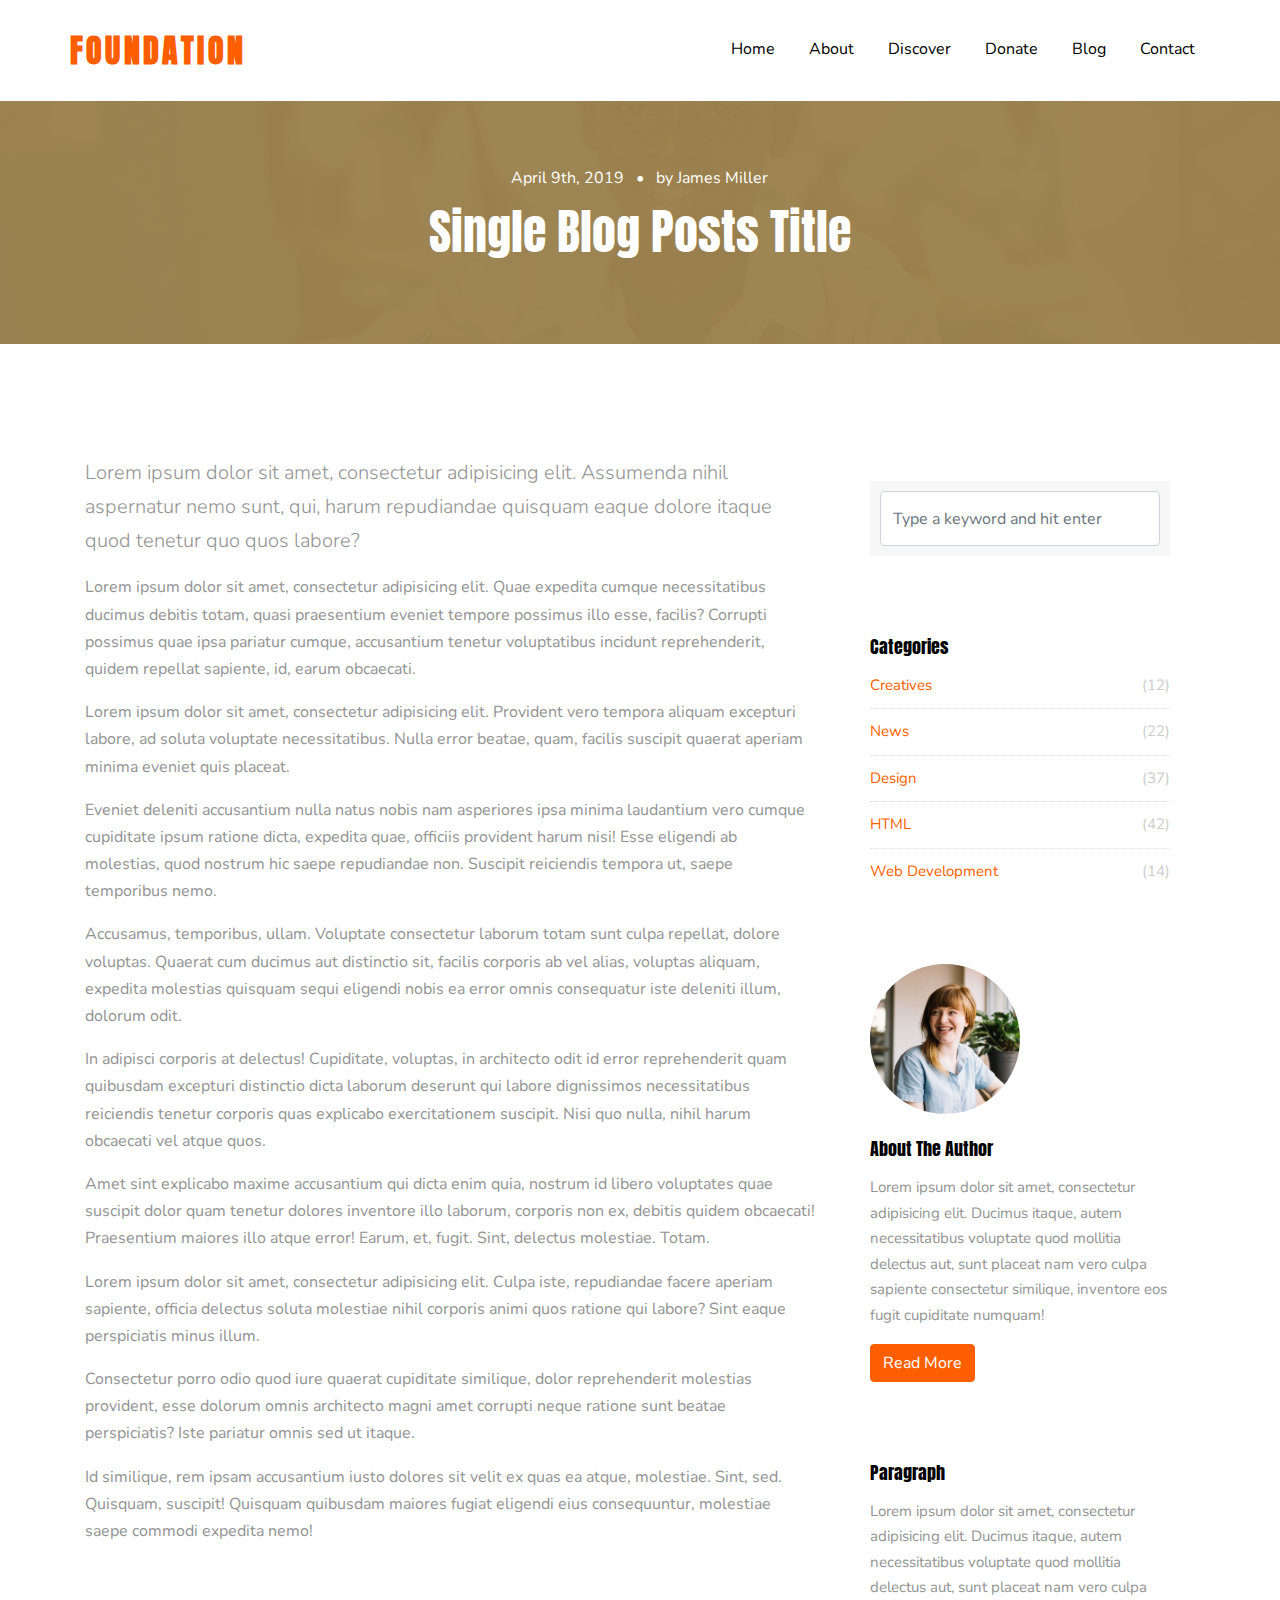
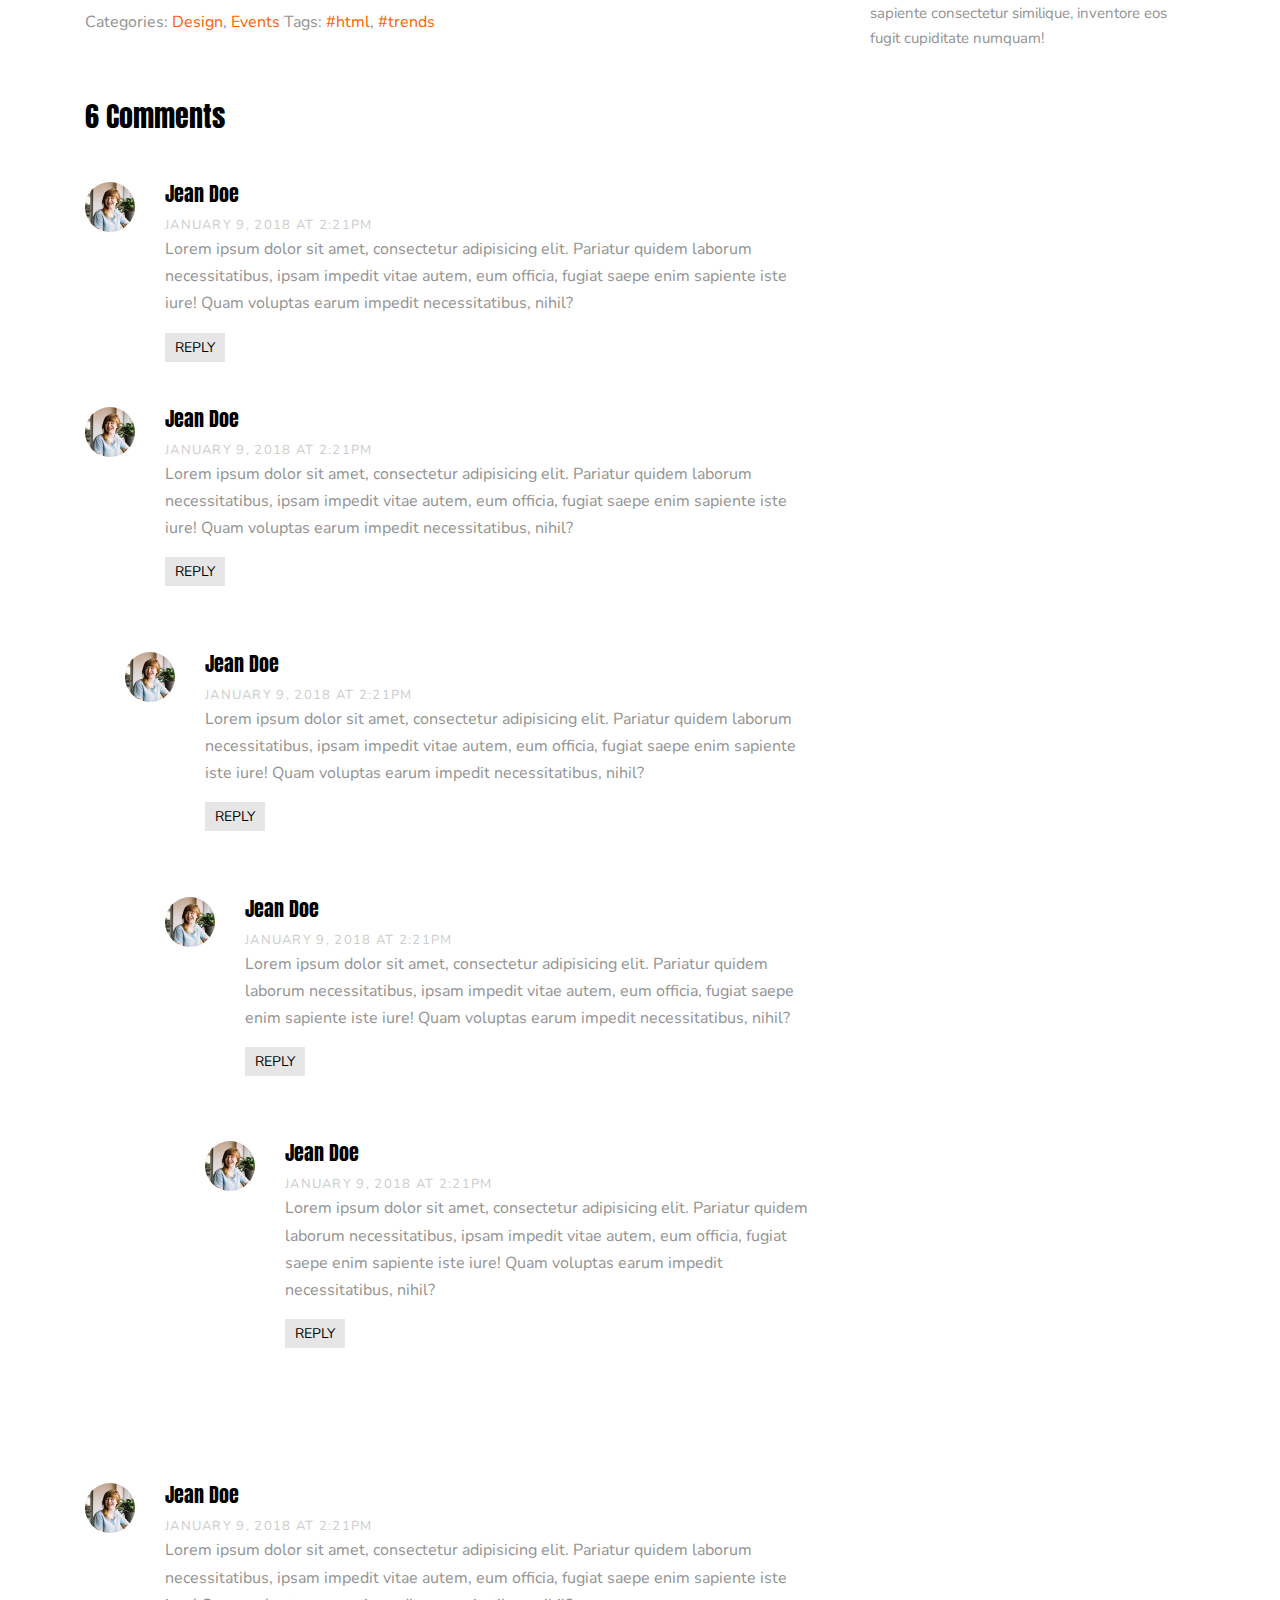
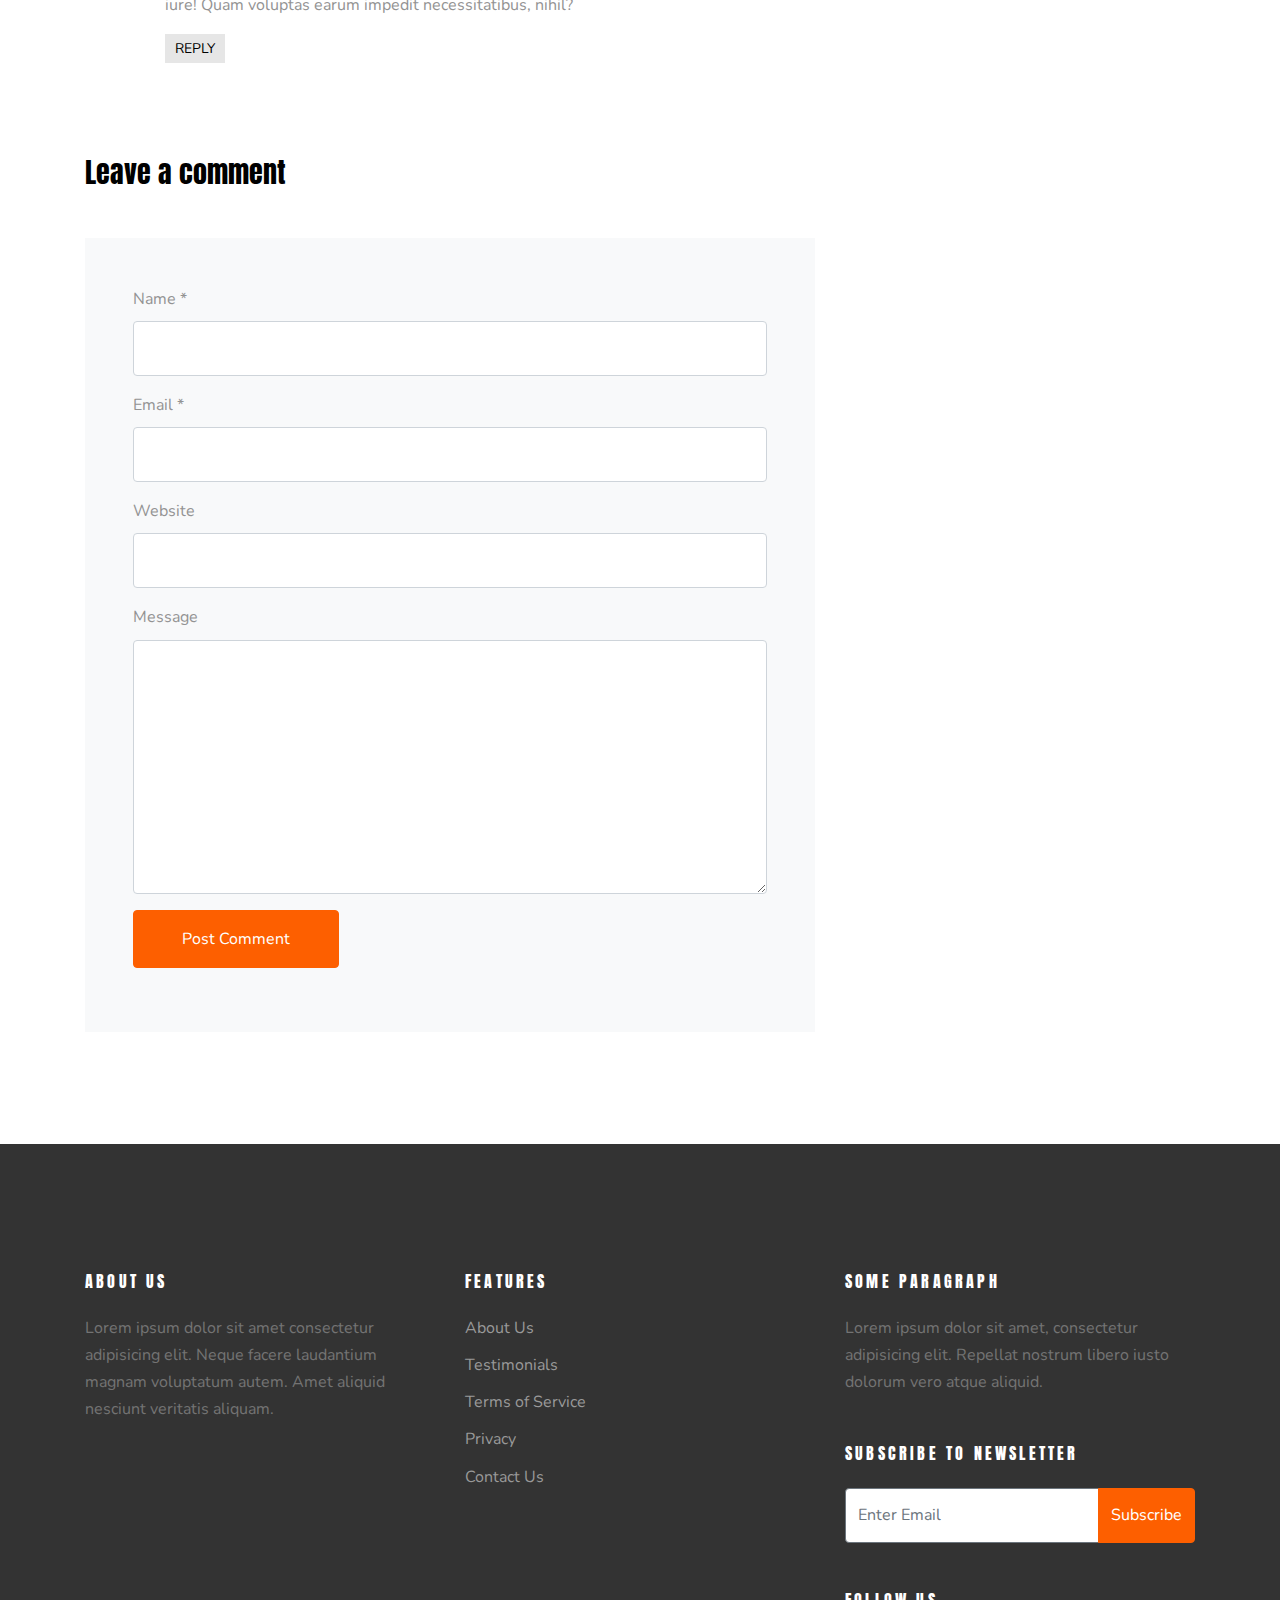
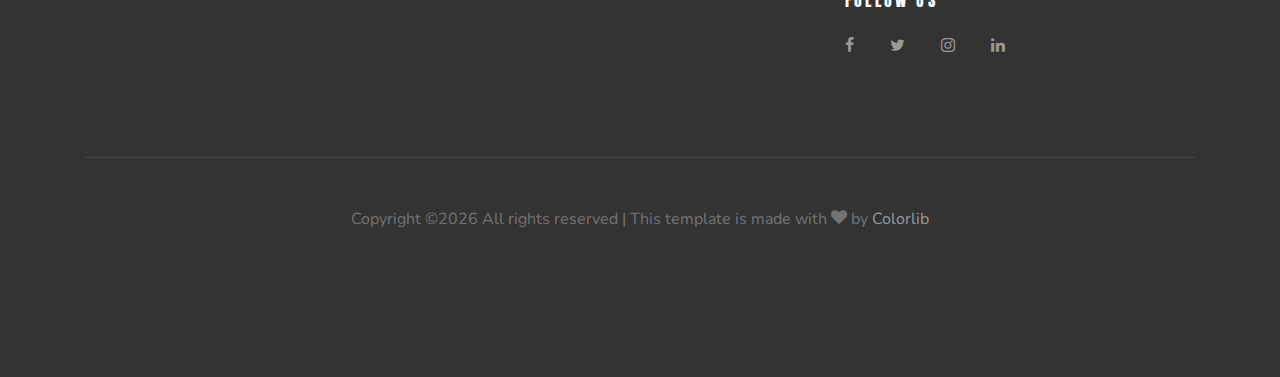
==== single.html @ ebc6cea4 "Initial" ====
<!DOCTYPE html>
<html lang="en">
  <head>
    <title>Foundation &mdash; Colorlib Website Template</title>
    <meta charset="utf-8">
    <meta name="viewport" content="width=device-width, initial-scale=1, shrink-to-fit=no">

    <link href="https://fonts.googleapis.com/css?family=Nunito:300,400,700|Anton" rel="stylesheet">
    

    <link rel="stylesheet" href="fonts/icomoon/style.css">

    <link rel="stylesheet" href="css/bootstrap.min.css">
    <link rel="stylesheet" href="css/magnific-popup.css">
    <link rel="stylesheet" href="css/jquery-ui.css">
    <link rel="stylesheet" href="css/owl.carousel.min.css">
    <link rel="stylesheet" href="css/owl.theme.default.min.css">

    <link rel="stylesheet" href="css/bootstrap-datepicker.css">

    <link rel="stylesheet" href="fonts/flaticon/font/flaticon.css">

    <link rel="stylesheet" href="css/aos.css">

    <link rel="stylesheet" href="css/style.css">
    
  </head>
  <body data-spy="scroll" data-target=".site-navbar-target" data-offset="300">
  
  <div class="site-wrap"  id="home-section">

    <div class="site-mobile-menu site-navbar-target">
      <div class="site-mobile-menu-header">
        <div class="site-mobile-menu-close mt-3">
          <span class="icon-close2 js-menu-toggle"></span>
        </div>
      </div>
      <div class="site-mobile-menu-body"></div>
    </div>
   
      
    <header class="site-navbar js-sticky-header site-navbar-target" role="banner">

      <div class="container">
        <div class="row align-items-center position-relative">
          
            
            <div class="site-logo">
              <a href="index.html" class="text-black"><span class="text-primary">Foundation</a>
            </div>
            
              <nav class="site-navigation text-center ml-auto" role="navigation">

                <ul class="site-menu main-menu js-clone-nav ml-auto d-none d-lg-block">
                  <li><a href="index.html#home-section" class="nav-link">Home</a></li>
                  <li><a href="index.html#about-section" class="nav-link">About</a></li>
                  <li><a href="index.html#discover-section" class="nav-link">Discover</a></li>
                  <li><a href="index.html#donate-section" class="nav-link">Donate</a></li>
                  <li><a href="index.html#blog-section" class="nav-link">Blog</a></li>
                  <li><a href="index.html#contact-section" class="nav-link">Contact</a></li>
                </ul>
              </nav>
          
            

          <div class="toggle-button d-inline-block d-lg-none"><a href="#" class="site-menu-toggle py-5 js-menu-toggle text-black"><span class="icon-menu h3"></span></a></div>

        </div>
      </div>
      
    </header>
    
    <div class="site-section-cover bg-image overlay inner-page bg-light" style="background-image: url('images/hero_1_no-text.jpg')" data-aos="fade">
      
      <div class="container">
        <div class="row align-items-center justify-content-center text-center">
          <div class="col-lg-10">

            <div class="box-shadow-content">
              <div class="block-heading-1">
                <span class="d-block mb-3 text-white" data-aos="fade-up">April 9th, 2019 <span class="mx-2">&bullet;</span> by James Miller</span>
                <h1 class="mb-4" data-aos="fade-up" data-aos-delay="100">Single Blog Posts Title</h1>
              </div>
              
              
            </div>
          </div>
        </div>
      </div>
      
    </div>

    <section class="site-section">
      <div class="container">
        <div class="row">
          <div class="col-md-8 blog-content">
            <p class="lead">Lorem ipsum dolor sit amet, consectetur adipisicing elit. Assumenda nihil aspernatur nemo sunt, qui, harum repudiandae quisquam eaque dolore itaque quod tenetur quo quos labore?</p>
            <p>Lorem ipsum dolor sit amet, consectetur adipisicing elit. Quae expedita cumque necessitatibus ducimus debitis totam, quasi praesentium eveniet tempore possimus illo esse, facilis? Corrupti possimus quae ipsa pariatur cumque, accusantium tenetur voluptatibus incidunt reprehenderit, quidem repellat sapiente, id, earum obcaecati.</p>

            <blockquote><p>Lorem ipsum dolor sit amet, consectetur adipisicing elit. Provident vero tempora aliquam excepturi labore, ad soluta voluptate necessitatibus. Nulla error beatae, quam, facilis suscipit quaerat aperiam minima eveniet quis placeat.</p></blockquote>

            <p>Eveniet deleniti accusantium nulla natus nobis nam asperiores ipsa minima laudantium vero cumque cupiditate ipsum ratione dicta, expedita quae, officiis provident harum nisi! Esse eligendi ab molestias, quod nostrum hic saepe repudiandae non. Suscipit reiciendis tempora ut, saepe temporibus nemo.</p>
            <p>Accusamus, temporibus, ullam. Voluptate consectetur laborum totam sunt culpa repellat, dolore voluptas. Quaerat cum ducimus aut distinctio sit, facilis corporis ab vel alias, voluptas aliquam, expedita molestias quisquam sequi eligendi nobis ea error omnis consequatur iste deleniti illum, dolorum odit.</p>
            <p>In adipisci corporis at delectus! Cupiditate, voluptas, in architecto odit id error reprehenderit quam quibusdam excepturi distinctio dicta laborum deserunt qui labore dignissimos necessitatibus reiciendis tenetur corporis quas explicabo exercitationem suscipit. Nisi quo nulla, nihil harum obcaecati vel atque quos.</p>
            <p>Amet sint explicabo maxime accusantium qui dicta enim quia, nostrum id libero voluptates quae suscipit dolor quam tenetur dolores inventore illo laborum, corporis non ex, debitis quidem obcaecati! Praesentium maiores illo atque error! Earum, et, fugit. Sint, delectus molestiae. Totam.</p>

            <p>Lorem ipsum dolor sit amet, consectetur adipisicing elit. Culpa iste, repudiandae facere aperiam sapiente, officia delectus soluta molestiae nihil corporis animi quos ratione qui labore? Sint eaque perspiciatis minus illum.</p>
            <p>Consectetur porro odio quod iure quaerat cupiditate similique, dolor reprehenderit molestias provident, esse dolorum omnis architecto magni amet corrupti neque ratione sunt beatae perspiciatis? Iste pariatur omnis sed ut itaque.</p>
            <p>Id similique, rem ipsam accusantium iusto dolores sit velit ex quas ea atque, molestiae. Sint, sed. Quisquam, suscipit! Quisquam quibusdam maiores fugiat eligendi eius consequuntur, molestiae saepe commodi expedita nemo!</p>
            <div class="pt-5">
              <p>Categories:  <a href="#">Design</a>, <a href="#">Events</a>  Tags: <a href="#">#html</a>, <a href="#">#trends</a></p>
            </div>


            <div class="pt-5">
              <h3 class="mb-5 text-black">6 Comments</h3>
              <ul class="comment-list">
                <li class="comment">
                  <div class="vcard bio">
                    <img src="images/person_1.jpg" alt="Image placeholder">
                  </div>
                  <div class="comment-body">
                    <h3>Jean Doe</h3>
                    <div class="meta">January 9, 2018 at 2:21pm</div>
                    <p>Lorem ipsum dolor sit amet, consectetur adipisicing elit. Pariatur quidem laborum necessitatibus, ipsam impedit vitae autem, eum officia, fugiat saepe enim sapiente iste iure! Quam voluptas earum impedit necessitatibus, nihil?</p>
                    <p><a href="#" class="reply">Reply</a></p>
                  </div>
                </li>

                <li class="comment">
                  <div class="vcard bio">
                    <img src="images/person_1.jpg" alt="Image placeholder">
                  </div>
                  <div class="comment-body">
                    <h3>Jean Doe</h3>
                    <div class="meta">January 9, 2018 at 2:21pm</div>
                    <p>Lorem ipsum dolor sit amet, consectetur adipisicing elit. Pariatur quidem laborum necessitatibus, ipsam impedit vitae autem, eum officia, fugiat saepe enim sapiente iste iure! Quam voluptas earum impedit necessitatibus, nihil?</p>
                    <p><a href="#" class="reply">Reply</a></p>
                  </div>

                  <ul class="children">
                    <li class="comment">
                      <div class="vcard bio">
                        <img src="images/person_1.jpg" alt="Image placeholder">
                      </div>
                      <div class="comment-body">
                        <h3>Jean Doe</h3>
                        <div class="meta">January 9, 2018 at 2:21pm</div>
                        <p>Lorem ipsum dolor sit amet, consectetur adipisicing elit. Pariatur quidem laborum necessitatibus, ipsam impedit vitae autem, eum officia, fugiat saepe enim sapiente iste iure! Quam voluptas earum impedit necessitatibus, nihil?</p>
                        <p><a href="#" class="reply">Reply</a></p>
                      </div>


                      <ul class="children">
                        <li class="comment">
                          <div class="vcard bio">
                            <img src="images/person_1.jpg" alt="Image placeholder">
                          </div>
                          <div class="comment-body">
                            <h3>Jean Doe</h3>
                            <div class="meta">January 9, 2018 at 2:21pm</div>
                            <p>Lorem ipsum dolor sit amet, consectetur adipisicing elit. Pariatur quidem laborum necessitatibus, ipsam impedit vitae autem, eum officia, fugiat saepe enim sapiente iste iure! Quam voluptas earum impedit necessitatibus, nihil?</p>
                            <p><a href="#" class="reply">Reply</a></p>
                          </div>

                            <ul class="children">
                              <li class="comment">
                                <div class="vcard bio">
                                  <img src="images/person_1.jpg" alt="Image placeholder">
                                </div>
                                <div class="comment-body">
                                  <h3>Jean Doe</h3>
                                  <div class="meta">January 9, 2018 at 2:21pm</div>
                                  <p>Lorem ipsum dolor sit amet, consectetur adipisicing elit. Pariatur quidem laborum necessitatibus, ipsam impedit vitae autem, eum officia, fugiat saepe enim sapiente iste iure! Quam voluptas earum impedit necessitatibus, nihil?</p>
                                  <p><a href="#" class="reply">Reply</a></p>
                                </div>
                              </li>
                            </ul>
                        </li>
                      </ul>
                    </li>
                  </ul>
                </li>

                <li class="comment">
                  <div class="vcard bio">
                    <img src="images/person_1.jpg" alt="Image placeholder">
                  </div>
                  <div class="comment-body">
                    <h3>Jean Doe</h3>
                    <div class="meta">January 9, 2018 at 2:21pm</div>
                    <p>Lorem ipsum dolor sit amet, consectetur adipisicing elit. Pariatur quidem laborum necessitatibus, ipsam impedit vitae autem, eum officia, fugiat saepe enim sapiente iste iure! Quam voluptas earum impedit necessitatibus, nihil?</p>
                    <p><a href="#" class="reply">Reply</a></p>
                  </div>
                </li>
              </ul>
              <!-- END comment-list -->
              
              <div class="comment-form-wrap pt-5">
                <h3 class="mb-5 text-black">Leave a comment</h3>
                <form action="#" class="p-5 bg-light">
                  <div class="form-group">
                    <label for="name">Name *</label>
                    <input type="text" class="form-control" id="name">
                  </div>
                  <div class="form-group">
                    <label for="email">Email *</label>
                    <input type="email" class="form-control" id="email">
                  </div>
                  <div class="form-group">
                    <label for="website">Website</label>
                    <input type="url" class="form-control" id="website">
                  </div>

                  <div class="form-group">
                    <label for="message">Message</label>
                    <textarea name="" id="message" cols="30" rows="10" class="form-control"></textarea>
                  </div>
                  <div class="form-group">
                    <input type="submit" value="Post Comment" class="btn btn-primary py-3 px-5">
                  </div>

                </form>
              </div>
            </div>

          </div>
          <div class="col-md-4 sidebar">
            <div class="sidebar-box">
              <form action="#" class="search-form">
                <div class="form-group mb-0">
                  <span class="icon fa fa-search"></span>
                  <input type="text" class="form-control" placeholder="Type a keyword and hit enter">
                </div>
              </form>
            </div>
            <div class="sidebar-box">
              <div class="categories">
                <h3 class="text-black">Categories</h3>
                <li><a href="#">Creatives <span>(12)</span></a></li>
                <li><a href="#">News <span>(22)</span></a></li>
                <li><a href="#">Design <span>(37)</span></a></li>
                <li><a href="#">HTML <span>(42)</span></a></li>
                <li><a href="#">Web Development <span>(14)</span></a></li>
              </div>
            </div>
            <div class="sidebar-box">
              <img src="images/person_1.jpg" alt="Image placeholder" class="img-fluid mb-4 w-50 rounded-circle">
              <h3 class="text-black">About The Author</h3>
              <p>Lorem ipsum dolor sit amet, consectetur adipisicing elit. Ducimus itaque, autem necessitatibus voluptate quod mollitia delectus aut, sunt placeat nam vero culpa sapiente consectetur similique, inventore eos fugit cupiditate numquam!</p>
              <p><a href="#" class="btn btn-primary btn-md">Read More</a></p>
            </div>

            <div class="sidebar-box">
              <h3 class="text-black">Paragraph</h3>
              <p>Lorem ipsum dolor sit amet, consectetur adipisicing elit. Ducimus itaque, autem necessitatibus voluptate quod mollitia delectus aut, sunt placeat nam vero culpa sapiente consectetur similique, inventore eos fugit cupiditate numquam!</p>
            </div>
          </div>
        </div>
      </div>
    </section>


    <footer class="site-footer">
      <div class="container">
        <div class="row">
          <div class="col-md-6">
            <div class="row">
              <div class="col-md-8">
                <h2 class="footer-heading mb-4">About Us</h2>
                <p>Lorem ipsum dolor sit amet consectetur adipisicing elit. Neque facere laudantium magnam voluptatum autem. Amet aliquid nesciunt veritatis aliquam.</p>
              </div>
              <div class="col-md-4 ml-auto">
                <h2 class="footer-heading mb-4">Features</h2>
                <ul class="list-unstyled">
                  <li><a href="#">About Us</a></li>
                  <li><a href="#">Testimonials</a></li>
                  <li><a href="#">Terms of Service</a></li>
                  <li><a href="#">Privacy</a></li>
                  <li><a href="#">Contact Us</a></li>
                </ul>
              </div>
              
            </div>
          </div>
          <div class="col-md-4 ml-auto">

            <div class="mb-5">
              <div class="mb-5">
                <h2 class="footer-heading mb-4">Some Paragraph</h2>
                <p>Lorem ipsum dolor sit amet, consectetur adipisicing elit. Repellat nostrum libero iusto dolorum vero atque aliquid.</p>
              </div>
              <h2 class="footer-heading mb-4">Subscribe to Newsletter</h2>
              <form action="#" method="post">
                <div class="input-group mb-3">
                  <input type="text" class="form-control border-secondary text-white bg-transparent" placeholder="Enter Email" aria-label="Enter Email" aria-describedby="button-addon2">
                  <div class="input-group-append">
                    <button class="btn btn-primary text-white" type="button" id="button-addon2">Subscribe</button>
                  </div>
                </div>
              </div>


              <h2 class="footer-heading mb-4">Follow Us</h2>
                <a href="#about-section" class="smoothscroll pl-0 pr-3"><span class="icon-facebook"></span></a>
                <a href="#" class="pl-3 pr-3"><span class="icon-twitter"></span></a>
                <a href="#" class="pl-3 pr-3"><span class="icon-instagram"></span></a>
                <a href="#" class="pl-3 pr-3"><span class="icon-linkedin"></span></a>
            </form>
          </div>
        </div>
        <div class="row pt-5 mt-5 text-center">
          <div class="col-md-12">
            <div class="border-top pt-5">
            <p>
            <!-- Link back to Colorlib can't be removed. Template is licensed under CC BY 3.0. -->
            Copyright &copy;<script>document.write(new Date().getFullYear());</script> All rights reserved | This template is made with <i class="icon-heart" aria-hidden="true"></i> by <a href="https://colorlib.com" target="_blank" >Colorlib</a>
            <!-- Link back to Colorlib can't be removed. Template is licensed under CC BY 3.0. -->
            </p>
            </div>
          </div>
          
        </div>
      </div>
    </footer>

  </div>

  <script src="js/jquery-3.3.1.min.js"></script>
  <script src="js/jquery-ui.js"></script>
  <script src="js/popper.min.js"></script>
  <script src="js/bootstrap.min.js"></script>
  <script src="js/owl.carousel.min.js"></script>
  <script src="js/jquery.magnific-popup.min.js"></script>
  <script src="js/jquery.sticky.js"></script>
  <script src="js/jquery.waypoints.min.js"></script>
  <script src="js/jquery.animateNumber.min.js"></script>
  <script src="js/aos.js"></script>

  <script src="js/main.js"></script>
    
  </body>
</html>
---- fonts/icomoon/style.css ----
@font-face {
  font-family: 'icomoon';
  src:  url('fonts/icomoon.eot?10si43');
  src:  url('fonts/icomoon.eot?10si43#iefix') format('embedded-opentype'),
    url('fonts/icomoon.ttf?10si43') format('truetype'),
    url('fonts/icomoon.woff?10si43') format('woff'),
    url('fonts/icomoon.svg?10si43#icomoon') format('svg');
  font-weight: normal;
  font-style: normal;
}

[class^="icon-"], [class*=" icon-"] {
  /* use !important to prevent issues with browser extensions that change fonts */
  font-family: 'icomoon' !important;
  speak: none;
  font-style: normal;
  font-weight: normal;
  font-variant: normal;
  text-transform: none;
  line-height: 1;

  /* Better Font Rendering =========== */
  -webkit-font-smoothing: antialiased;
  -moz-osx-font-smoothing: grayscale;
}

.icon-asterisk:before {
  content: "\f069";
}
.icon-plus:before {
  content: "\f067";
}
.icon-question:before {
  content: "\f128";
}
.icon-minus:before {
  content: "\f068";
}
.icon-glass:before {
  content: "\f000";
}
.icon-music:before {
  content: "\f001";
}
.icon-search:before {
  content: "\f002";
}
.icon-envelope-o:before {
  content: "\f003";
}
.icon-heart:before {
  content: "\f004";
}
.icon-star:before {
  content: "\f005";
}
.icon-star-o:before {
  content: "\f006";
}
.icon-user:before {
  content: "\f007";
}
.icon-film:before {
  content: "\f008";
}
.icon-th-large:before {
  content: "\f009";
}
.icon-th:before {
  content: "\f00a";
}
.icon-th-list:before {
  content: "\f00b";
}
.icon-check:before {
  content: "\f00c";
}
.icon-close:before {
  content: "\f00d";
}
.icon-remove:before {
  content: "\f00d";
}
.icon-times:before {
  content: "\f00d";
}
.icon-search-plus:before {
  content: "\f00e";
}
.icon-search-minus:before {
  content: "\f010";
}
.icon-power-off:before {
  content: "\f011";
}
.icon-signal:before {
  content: "\f012";
}
.icon-cog:before {
  content: "\f013";
}
.icon-gear:before {
  content: "\f013";
}
.icon-trash-o:before {
  content: "\f014";
}
.icon-home:before {
  content: "\f015";
}
.icon-file-o:before {
  content: "\f016";
}
.icon-clock-o:before {
  content: "\f017";
}
.icon-road:before {
  content: "\f018";
}
.icon-download:before {
  content: "\f019";
}
.icon-arrow-circle-o-down:before {
  content: "\f01a";
}
.icon-arrow-circle-o-up:before {
  content: "\f01b";
}
.icon-inbox:before {
  content: "\f01c";
}
.icon-play-circle-o:before {
  content: "\f01d";
}
.icon-repeat:before {
  content: "\f01e";
}
.icon-rotate-right:before {
  content: "\f01e";
}
.icon-refresh:before {
  content: "\f021";
}
.icon-list-alt:before {
  content: "\f022";
}
.icon-lock:before {
  content: "\f023";
}
.icon-flag:before {
  content: "\f024";
}
.icon-headphones:before {
  content: "\f025";
}
.icon-volume-off:before {
  content: "\f026";
}
.icon-volume-down:before {
  content: "\f027";
}
.icon-volume-up:before {
  content: "\f028";
}
.icon-qrcode:before {
  content: "\f029";
}
.icon-barcode:before {
  content: "\f02a";
}
.icon-tag:before {
  content: "\f02b";
}
.icon-tags:before {
  content: "\f02c";
}
.icon-book:before {
  content: "\f02d";
}
.icon-bookmark:before {
  content: "\f02e";
}
.icon-print:before {
  content: "\f02f";
}
.icon-camera:before {
  content: "\f030";
}
.icon-font:before {
  content: "\f031";
}
.icon-bold:before {
  content: "\f032";
}
.icon-italic:before {
  content: "\f033";
}
.icon-text-height:before {
  content: "\f034";
}
.icon-text-width:before {
  content: "\f035";
}
.icon-align-left:before {
  content: "\f036";
}
.icon-align-center:before {
  content: "\f037";
}
.icon-align-right:before {
  content: "\f038";
}
.icon-align-justify:before {
  content: "\f039";
}
.icon-list:before {
  content: "\f03a";
}
.icon-dedent:before {
  content: "\f03b";
}
.icon-outdent:before {
  content: "\f03b";
}
.icon-indent:before {
  content: "\f03c";
}
.icon-video-camera:before {
  content: "\f03d";
}
.icon-image:before {
  content: "\f03e";
}
.icon-photo:before {
  content: "\f03e";
}
.icon-picture-o:before {
  content: "\f03e";
}
.icon-pencil:before {
  content: "\f040";
}
.icon-map-marker:before {
  content: "\f041";
}
.icon-adjust:before {
  content: "\f042";
}
.icon-tint:before {
  content: "\f043";
}
.icon-edit:before {
  content: "\f044";
}
.icon-pencil-square-o:before {
  content: "\f044";
}
.icon-share-square-o:before {
  content: "\f045";
}
.icon-check-square-o:before {
  content: "\f046";
}
.icon-arrows:before {
  content: "\f047";
}
.icon-step-backward:before {
  content: "\f048";
}
.icon-fast-backward:before {
  content: "\f049";
}
.icon-backward:before {
  content: "\f04a";
}
.icon-play:before {
  content: "\f04b";
}
.icon-pause:before {
  content: "\f04c";
}
.icon-stop:before {
  content: "\f04d";
}
.icon-forward:before {
  content: "\f04e";
}
.icon-fast-forward:before {
  content: "\f050";
}
.icon-step-forward:before {
  content: "\f051";
}
.icon-eject:before {
  content: "\f052";
}
.icon-chevron-left:before {
  content: "\f053";
}
.icon-chevron-right:before {
  content: "\f054";
}
.icon-plus-circle:before {
  content: "\f055";
}
.icon-minus-circle:before {
  content: "\f056";
}
.icon-times-circle:before {
  content: "\f057";
}
.icon-check-circle:before {
  content: "\f058";
}
.icon-question-circle:before {
  content: "\f059";
}
.icon-info-circle:before {
  content: "\f05a";
}
.icon-crosshairs:before {
  content: "\f05b";
}
.icon-times-circle-o:before {
  content: "\f05c";
}
.icon-check-circle-o:before {
  content: "\f05d";
}
.icon-ban:before {
  content: "\f05e";
}
.icon-arrow-left:before {
  content: "\f060";
}
.icon-arrow-right:before {
  content: "\f061";
}
.icon-arrow-up:before {
  content: "\f062";
}
.icon-arrow-down:before {
  content: "\f063";
}
.icon-mail-forward:before {
  content: "\f064";
}
.icon-share:before {
  content: "\f064";
}
.icon-expand:before {
  content: "\f065";
}
.icon-compress:before {
  content: "\f066";
}
.icon-exclamation-circle:before {
  content: "\f06a";
}
.icon-gift:before {
  content: "\f06b";
}
.icon-leaf:before {
  content: "\f06c";
}
.icon-fire:before {
  content: "\f06d";
}
.icon-eye:before {
  content: "\f06e";
}
.icon-eye-slash:before {
  content: "\f070";
}
.icon-exclamation-triangle:before {
  content: "\f071";
}
.icon-warning:before {
  content: "\f071";
}
.icon-plane:before {
  content: "\f072";
}
.icon-calendar:before {
  content: "\f073";
}
.icon-random:before {
  content: "\f074";
}
.icon-comment:before {
  content: "\f075";
}
.icon-magnet:before {
  content: "\f076";
}
.icon-chevron-up:before {
  content: "\f077";
}
.icon-chevron-down:before {
  content: "\f078";
}
.icon-retweet:before {
  content: "\f079";
}
.icon-shopping-cart:before {
  content: "\f07a";
}
.icon-folder:before {
  content: "\f07b";
}
.icon-folder-open:before {
  content: "\f07c";
}
.icon-arrows-v:before {
  content: "\f07d";
}
.icon-arrows-h:before {
  content: "\f07e";
}
.icon-bar-chart:before {
  content: "\f080";
}
.icon-bar-chart-o:before {
  content: "\f080";
}
.icon-twitter-square:before {
  content: "\f081";
}
.icon-facebook-square:before {
  content: "\f082";
}
.icon-camera-retro:before {
  content: "\f083";
}
.icon-key:before {
  content: "\f084";
}
.icon-cogs:before {
  content: "\f085";
}
.icon-gears:before {
  content: "\f085";
}
.icon-comments:before {
  content: "\f086";
}
.icon-thumbs-o-up:before {
  content: "\f087";
}
.icon-thumbs-o-down:before {
  content: "\f088";
}
.icon-star-half:before {
  content: "\f089";
}
.icon-heart-o:before {
  content: "\f08a";
}
.icon-sign-out:before {
  content: "\f08b";
}
.icon-linkedin-square:before {
  content: "\f08c";
}
.icon-thumb-tack:before {
  content: "\f08d";
}
.icon-external-link:before {
  content: "\f08e";
}
.icon-sign-in:before {
  content: "\f090";
}
.icon-trophy:before {
  content: "\f091";
}
.icon-github-square:before {
  content: "\f092";
}
.icon-upload:before {
  content: "\f093";
}
.icon-lemon-o:before {
  content: "\f094";
}
.icon-phone:before {
  content: "\f095";
}
.icon-square-o:before {
  content: "\f096";
}
.icon-bookmark-o:before {
  content: "\f097";
}
.icon-phone-square:before {
  content: "\f098";
}
.icon-twitter:before {
  content: "\f099";
}
.icon-facebook:before {
  content: "\f09a";
}
.icon-facebook-f:before {
  content: "\f09a";
}
.icon-github:before {
  content: "\f09b";
}
.icon-unlock:before {
  content: "\f09c";
}
.icon-credit-card:before {
  content: "\f09d";
}
.icon-feed:before {
  content: "\f09e";
}
.icon-rss:before {
  content: "\f09e";
}
.icon-hdd-o:before {
  content: "\f0a0";
}
.icon-bullhorn:before {
  content: "\f0a1";
}
.icon-bell-o:before {
  content: "\f0a2";
}
.icon-certificate:before {
  content: "\f0a3";
}
.icon-hand-o-right:before {
  content: "\f0a4";
}
.icon-hand-o-left:before {
  content: "\f0a5";
}
.icon-hand-o-up:before {
  content: "\f0a6";
}
.icon-hand-o-down:before {
  content: "\f0a7";
}
.icon-arrow-circle-left:before {
  content: "\f0a8";
}
.icon-arrow-circle-right:before {
  content: "\f0a9";
}
.icon-arrow-circle-up:before {
  content: "\f0aa";
}
.icon-arrow-circle-down:before {
  content: "\f0ab";
}
.icon-globe:before {
  content: "\f0ac";
}
.icon-wrench:before {
  content: "\f0ad";
}
.icon-tasks:before {
  content: "\f0ae";
}
.icon-filter:before {
  content: "\f0b0";
}
.icon-briefcase:before {
  content: "\f0b1";
}
.icon-arrows-alt:before {
  content: "\f0b2";
}
.icon-group:before {
  content: "\f0c0";
}
.icon-users:before {
  content: "\f0c0";
}
.icon-chain:before {
  content: "\f0c1";
}
.icon-link:before {
  content: "\f0c1";
}
.icon-cloud:before {
  content: "\f0c2";
}
.icon-flask:before {
  content: "\f0c3";
}
.icon-cut:before {
  content: "\f0c4";
}
.icon-scissors:before {
  content: "\f0c4";
}
.icon-copy:before {
  content: "\f0c5";
}
.icon-files-o:before {
  content: "\f0c5";
}
.icon-paperclip:before {
  content: "\f0c6";
}
.icon-floppy-o:before {
  content: "\f0c7";
}
.icon-save:before {
  content: "\f0c7";
}
.icon-square:before {
  content: "\f0c8";
}
.icon-bars:before {
  content: "\f0c9";
}
.icon-navicon:before {
  content: "\f0c9";
}
.icon-reorder:before {
  content: "\f0c9";
}
.icon-list-ul:before {
  content: "\f0ca";
}
.icon-list-ol:before {
  content: "\f0cb";
}
.icon-strikethrough:before {
  content: "\f0cc";
}
.icon-underline:before {
  content: "\f0cd";
}
.icon-table:before {
  content: "\f0ce";
}
.icon-magic:before {
  content: "\f0d0";
}
.icon-truck:before {
  content: "\f0d1";
}
.icon-pinterest:before {
  content: "\f0d2";
}
.icon-pinterest-square:before {
  content: "\f0d3";
}
.icon-google-plus-square:before {
  content: "\f0d4";
}
.icon-google-plus:before {
  content: "\f0d5";
}
.icon-money:before {
  content: "\f0d6";
}
.icon-caret-down:before {
  content: "\f0d7";
}
.icon-caret-up:before {
  content: "\f0d8";
}
.icon-caret-left:before {
  content: "\f0d9";
}
.icon-caret-right:before {
  content: "\f0da";
}
.icon-columns:before {
  content: "\f0db";
}
.icon-sort:before {
  content: "\f0dc";
}
.icon-unsorted:before {
  content: "\f0dc";
}
.icon-sort-desc:before {
  content: "\f0dd";
}
.icon-sort-down:before {
  content: "\f0dd";
}
.icon-sort-asc:before {
  content: "\f0de";
}
.icon-sort-up:before {
  content: "\f0de";
}
.icon-envelope:before {
  content: "\f0e0";
}
.icon-linkedin:before {
  content: "\f0e1";
}
.icon-rotate-left:before {
  content: "\f0e2";
}
.icon-undo:before {
  content: "\f0e2";
}
.icon-gavel:before {
  content: "\f0e3";
}
.icon-legal:before {
  content: "\f0e3";
}
.icon-dashboard:before {
  content: "\f0e4";
}
.icon-tachometer:before {
  content: "\f0e4";
}
.icon-comment-o:before {
  content: "\f0e5";
}
.icon-comments-o:before {
  content: "\f0e6";
}
.icon-bolt:before {
  content: "\f0e7";
}
.icon-flash:before {
  content: "\f0e7";
}
.icon-sitemap:before {
  content: "\f0e8";
}
.icon-umbrella:before {
  content: "\f0e9";
}
.icon-clipboard:before {
  content: "\f0ea";
}
.icon-paste:before {
  content: "\f0ea";
}
.icon-lightbulb-o:before {
  content: "\f0eb";
}
.icon-exchange:before {
  content: "\f0ec";
}
.icon-cloud-download:before {
  content: "\f0ed";
}
.icon-cloud-upload:before {
  content: "\f0ee";
}
.icon-user-md:before {
  content: "\f0f0";
}
.icon-stethoscope:before {
  content: "\f0f1";
}
.icon-suitcase:before {
  content: "\f0f2";
}
.icon-bell:before {
  content: "\f0f3";
}
.icon-coffee:before {
  content: "\f0f4";
}
.icon-cutlery:before {
  content: "\f0f5";
}
.icon-file-text-o:before {
  content: "\f0f6";
}
.icon-building-o:before {
  content: "\f0f7";
}
.icon-hospital-o:before {
  content: "\f0f8";
}
.icon-ambulance:before {
  content: "\f0f9";
}
.icon-medkit:before {
  content: "\f0fa";
}
.icon-fighter-jet:before {
  content: "\f0fb";
}
.icon-beer:before {
  content: "\f0fc";
}
.icon-h-square:before {
  content: "\f0fd";
}
.icon-plus-square:before {
  content: "\f0fe";
}
.icon-angle-double-left:before {
  content: "\f100";
}
.icon-angle-double-right:before {
  content: "\f101";
}
.icon-angle-double-up:before {
  content: "\f102";
}
.icon-angle-double-down:before {
  content: "\f103";
}
.icon-angle-left:before {
  content: "\f104";
}
.icon-angle-right:before {
  content: "\f105";
}
.icon-angle-up:before {
  content: "\f106";
}
.icon-angle-down:before {
  content: "\f107";
}
.icon-desktop:before {
  content: "\f108";
}
.icon-laptop:before {
  content: "\f109";
}
.icon-tablet:before {
  content: "\f10a";
}
.icon-mobile:before {
  content: "\f10b";
}
.icon-mobile-phone:before {
  content: "\f10b";
}
.icon-circle-o:before {
  content: "\f10c";
}
.icon-quote-left:before {
  content: "\f10d";
}
.icon-quote-right:before {
  content: "\f10e";
}
.icon-spinner:before {
  content: "\f110";
}
.icon-circle:before {
  content: "\f111";
}
.icon-mail-reply:before {
  content: "\f112";
}
.icon-reply:before {
  content: "\f112";
}
.icon-github-alt:before {
  content: "\f113";
}
.icon-folder-o:before {
  content: "\f114";
}
.icon-folder-open-o:before {
  content: "\f115";
}
.icon-smile-o:before {
  content: "\f118";
}
.icon-frown-o:before {
  content: "\f119";
}
.icon-meh-o:before {
  content: "\f11a";
}
.icon-gamepad:before {
  content: "\f11b";
}
.icon-keyboard-o:before {
  content: "\f11c";
}
.icon-flag-o:before {
  content: "\f11d";
}
.icon-flag-checkered:before {
  content: "\f11e";
}
.icon-terminal:before {
  content: "\f120";
}
.icon-code:before {
  content: "\f121";
}
.icon-mail-reply-all:before {
  content: "\f122";
}
.icon-reply-all:before {
  content: "\f122";
}
.icon-star-half-empty:before {
  content: "\f123";
}
.icon-star-half-full:before {
  content: "\f123";
}
.icon-star-half-o:before {
  content: "\f123";
}
.icon-location-arrow:before {
  content: "\f124";
}
.icon-crop:before {
  content: "\f125";
}
.icon-code-fork:before {
  content: "\f126";
}
.icon-chain-broken:before {
  content: "\f127";
}
.icon-unlink:before {
  content: "\f127";
}
.icon-info:before {
  content: "\f129";
}
.icon-exclamation:before {
  content: "\f12a";
}
.icon-superscript:before {
  content: "\f12b";
}
.icon-subscript:before {
  content: "\f12c";
}
.icon-eraser:before {
  content: "\f12d";
}
.icon-puzzle-piece:before {
  content: "\f12e";
}
.icon-microphone:before {
  content: "\f130";
}
.icon-microphone-slash:before {
  content: "\f131";
}
.icon-shield:before {
  content: "\f132";
}
.icon-calendar-o:before {
  content: "\f133";
}
.icon-fire-extinguisher:before {
  content: "\f134";
}
.icon-rocket:before {
  content: "\f135";
}
.icon-maxcdn:before {
  content: "\f136";
}
.icon-chevron-circle-left:before {
  content: "\f137";
}
.icon-chevron-circle-right:before {
  content: "\f138";
}
.icon-chevron-circle-up:before {
  content: "\f139";
}
.icon-chevron-circle-down:before {
  content: "\f13a";
}
.icon-html5:before {
  content: "\f13b";
}
.icon-css3:before {
  content: "\f13c";
}
.icon-anchor:before {
  content: "\f13d";
}
.icon-unlock-alt:before {
  content: "\f13e";
}
.icon-bullseye:before {
  content: "\f140";
}
.icon-ellipsis-h:before {
  content: "\f141";
}
.icon-ellipsis-v:before {
  content: "\f142";
}
.icon-rss-square:before {
  content: "\f143";
}
.icon-play-circle:before {
  content: "\f144";
}
.icon-ticket:before {
  content: "\f145";
}
.icon-minus-square:before {
  content: "\f146";
}
.icon-minus-square-o:before {
  content: "\f147";
}
.icon-level-up:before {
  content: "\f148";
}
.icon-level-down:before {
  content: "\f149";
}
.icon-check-square:before {
  content: "\f14a";
}
.icon-pencil-square:before {
  content: "\f14b";
}
.icon-external-link-square:before {
  content: "\f14c";
}
.icon-share-square:before {
  content: "\f14d";
}
.icon-compass:before {
  content: "\f14e";
}
.icon-caret-square-o-down:before {
  content: "\f150";
}
.icon-toggle-down:before {
  content: "\f150";
}
.icon-caret-square-o-up:before {
  content: "\f151";
}
.icon-toggle-up:before {
  content: "\f151";
}
.icon-caret-square-o-right:before {
  content: "\f152";
}
.icon-toggle-right:before {
  content: "\f152";
}
.icon-eur:before {
  content: "\f153";
}
.icon-euro:before {
  content: "\f153";
}
.icon-gbp:before {
  content: "\f154";
}
.icon-dollar:before {
  content: "\f155";
}
.icon-usd:before {
  content: "\f155";
}
.icon-inr:before {
  content: "\f156";
}
.icon-rupee:before {
  content: "\f156";
}
.icon-cny:before {
  content: "\f157";
}
.icon-jpy:before {
  content: "\f157";
}
.icon-rmb:before {
  content: "\f157";
}
.icon-yen:before {
  content: "\f157";
}
.icon-rouble:before {
  content: "\f158";
}
.icon-rub:before {
  content: "\f158";
}
.icon-ruble:before {
  content: "\f158";
}
.icon-krw:before {
  content: "\f159";
}
.icon-won:before {
  content: "\f159";
}
.icon-bitcoin:before {
  content: "\f15a";
}
.icon-btc:before {
  content: "\f15a";
}
.icon-file:before {
  content: "\f15b";
}
.icon-file-text:before {
  content: "\f15c";
}
.icon-sort-alpha-asc:before {
  content: "\f15d";
}
.icon-sort-alpha-desc:before {
  content: "\f15e";
}
.icon-sort-amount-asc:before {
  content: "\f160";
}
.icon-sort-amount-desc:before {
  content: "\f161";
}
.icon-sort-numeric-asc:before {
  content: "\f162";
}
.icon-sort-numeric-desc:before {
  content: "\f163";
}
.icon-thumbs-up:before {
  content: "\f164";
}
.icon-thumbs-down:before {
  content: "\f165";
}
.icon-youtube-square:before {
  content: "\f166";
}
.icon-youtube:before {
  content: "\f167";
}
.icon-xing:before {
  content: "\f168";
}
.icon-xing-square:before {
  content: "\f169";
}
.icon-youtube-play:before {
  content: "\f16a";
}
.icon-dropbox:before {
  content: "\f16b";
}
.icon-stack-overflow:before {
  content: "\f16c";
}
.icon-instagram:before {
  content: "\f16d";
}
.icon-flickr:before {
  content: "\f16e";
}
.icon-adn:before {
  content: "\f170";
}
.icon-bitbucket:before {
  content: "\f171";
}
.icon-bitbucket-square:before {
  content: "\f172";
}
.icon-tumblr:before {
  content: "\f173";
}
.icon-tumblr-square:before {
  content: "\f174";
}
.icon-long-arrow-down:before {
  content: "\f175";
}
.icon-long-arrow-up:before {
  content: "\f176";
}
.icon-long-arrow-left:before {
  content: "\f177";
}
.icon-long-arrow-right:before {
  content: "\f178";
}
.icon-apple:before {
  content: "\f179";
}
.icon-windows:before {
  content: "\f17a";
}
.icon-android:before {
  content: "\f17b";
}
.icon-linux:before {
  content: "\f17c";
}
.icon-dribbble:before {
  content: "\f17d";
}
.icon-skype:before {
  content: "\f17e";
}
.icon-foursquare:before {
  content: "\f180";
}
.icon-trello:before {
  content: "\f181";
}
.icon-female:before {
  content: "\f182";
}
.icon-male:before {
  content: "\f183";
}
.icon-gittip:before {
  content: "\f184";
}
.icon-gratipay:before {
  content: "\f184";
}
.icon-sun-o:before {
  content: "\f185";
}
.icon-moon-o:before {
  content: "\f186";
}
.icon-archive:before {
  content: "\f187";
}
.icon-bug:before {
  content: "\f188";
}
.icon-vk:before {
  content: "\f189";
}
.icon-weibo:before {
  content: "\f18a";
}
.icon-renren:before {
  content: "\f18b";
}
.icon-pagelines:before {
  content: "\f18c";
}
.icon-stack-exchange:before {
  content: "\f18d";
}
.icon-arrow-circle-o-right:before {
  content: "\f18e";
}
.icon-arrow-circle-o-left:before {
  content: "\f190";
}
.icon-caret-square-o-left:before {
  content: "\f191";
}
.icon-toggle-left:before {
  content: "\f191";
}
.icon-dot-circle-o:before {
  content: "\f192";
}
.icon-wheelchair:before {
  content: "\f193";
}
.icon-vimeo-square:before {
  content: "\f194";
}
.icon-try:before {
  content: "\f195";
}
.icon-turkish-lira:before {
  content: "\f195";
}
.icon-plus-square-o:before {
  content: "\f196";
}
.icon-space-shuttle:before {
  content: "\f197";
}
.icon-slack:before {
  content: "\f198";
}
.icon-envelope-square:before {
  content: "\f199";
}
.icon-wordpress:before {
  content: "\f19a";
}
.icon-openid:before {
  content: "\f19b";
}
.icon-bank:before {
  content: "\f19c";
}
.icon-institution:before {
  content: "\f19c";
}
.icon-university:before {
  content: "\f19c";
}
.icon-graduation-cap:before {
  content: "\f19d";
}
.icon-mortar-board:before {
  content: "\f19d";
}
.icon-yahoo:before {
  content: "\f19e";
}
.icon-google:before {
  content: "\f1a0";
}
.icon-reddit:before {
  content: "\f1a1";
}
.icon-reddit-square:before {
  content: "\f1a2";
}
.icon-stumbleupon-circle:before {
  content: "\f1a3";
}
.icon-stumbleupon:before {
  content: "\f1a4";
}
.icon-delicious:before {
  content: "\f1a5";
}
.icon-digg:before {
  content: "\f1a6";
}
.icon-pied-piper-pp:before {
  content: "\f1a7";
}
.icon-pied-piper-alt:before {
  content: "\f1a8";
}
.icon-drupal:before {
  content: "\f1a9";
}
.icon-joomla:before {
  content: "\f1aa";
}
.icon-language:before {
  content: "\f1ab";
}
.icon-fax:before {
  content: "\f1ac";
}
.icon-building:before {
  content: "\f1ad";
}
.icon-child:before {
  content: "\f1ae";
}
.icon-paw:before {
  content: "\f1b0";
}
.icon-spoon:before {
  content: "\f1b1";
}
.icon-cube:before {
  content: "\f1b2";
}
.icon-cubes:before {
  content: "\f1b3";
}
.icon-behance:before {
  content: "\f1b4";
}
.icon-behance-square:before {
  content: "\f1b5";
}
.icon-steam:before {
  content: "\f1b6";
}
.icon-steam-square:before {
  content: "\f1b7";
}
.icon-recycle:before {
  content: "\f1b8";
}
.icon-automobile:before {
  content: "\f1b9";
}
.icon-car:before {
  content: "\f1b9";
}
.icon-cab:before {
  content: "\f1ba";
}
.icon-taxi:before {
  content: "\f1ba";
}
.icon-tree:before {
  content: "\f1bb";
}
.icon-spotify:before {
  content: "\f1bc";
}
.icon-deviantart:before {
  content: "\f1bd";
}
.icon-soundcloud:before {
  content: "\f1be";
}
.icon-database:before {
  content: "\f1c0";
}
.icon-file-pdf-o:before {
  content: "\f1c1";
}
.icon-file-word-o:before {
  content: "\f1c2";
}
.icon-file-excel-o:before {
  content: "\f1c3";
}
.icon-file-powerpoint-o:before {
  content: "\f1c4";
}
.icon-file-image-o:before {
  content: "\f1c5";
}
.icon-file-photo-o:before {
  content: "\f1c5";
}
.icon-file-picture-o:before {
  content: "\f1c5";
}
.icon-file-archive-o:before {
  content: "\f1c6";
}
.icon-file-zip-o:before {
  content: "\f1c6";
}
.icon-file-audio-o:before {
  content: "\f1c7";
}
.icon-file-sound-o:before {
  content: "\f1c7";
}
.icon-file-movie-o:before {
  content: "\f1c8";
}
.icon-file-video-o:before {
  content: "\f1c8";
}
.icon-file-code-o:before {
  content: "\f1c9";
}
.icon-vine:before {
  content: "\f1ca";
}
.icon-codepen:before {
  content: "\f1cb";
}
.icon-jsfiddle:before {
  content: "\f1cc";
}
.icon-life-bouy:before {
  content: "\f1cd";
}
.icon-life-buoy:before {
  content: "\f1cd";
}
.icon-life-ring:before {
  content: "\f1cd";
}
.icon-life-saver:before {
  content: "\f1cd";
}
.icon-support:before {
  content: "\f1cd";
}
.icon-circle-o-notch:before {
  content: "\f1ce";
}
.icon-ra:before {
  content: "\f1d0";
}
.icon-rebel:before {
  content: "\f1d0";
}
.icon-resistance:before {
  content: "\f1d0";
}
.icon-empire:before {
  content: "\f1d1";
}
.icon-ge:before {
  content: "\f1d1";
}
.icon-git-square:before {
  content: "\f1d2";
}
.icon-git:before {
  content: "\f1d3";
}
.icon-hacker-news:before {
  content: "\f1d4";
}
.icon-y-combinator-square:before {
  content: "\f1d4";
}
.icon-yc-square:before {
  content: "\f1d4";
}
.icon-tencent-weibo:before {
  content: "\f1d5";
}
.icon-qq:before {
  content: "\f1d6";
}
.icon-wechat:before {
  content: "\f1d7";
}
.icon-weixin:before {
  content: "\f1d7";
}
.icon-paper-plane:before {
  content: "\f1d8";
}
.icon-send:before {
  content: "\f1d8";
}
.icon-paper-plane-o:before {
  content: "\f1d9";
}
.icon-send-o:before {
  content: "\f1d9";
}
.icon-history:before {
  content: "\f1da";
}
.icon-circle-thin:before {
  content: "\f1db";
}
.icon-header:before {
  content: "\f1dc";
}
.icon-paragraph:before {
  content: "\f1dd";
}
.icon-sliders:before {
  content: "\f1de";
}
.icon-share-alt:before {
  content: "\f1e0";
}
.icon-share-alt-square:before {
  content: "\f1e1";
}
.icon-bomb:before {
  content: "\f1e2";
}
.icon-futbol-o:before {
  content: "\f1e3";
}
.icon-soccer-ball-o:before {
  content: "\f1e3";
}
.icon-tty:before {
  content: "\f1e4";
}
.icon-binoculars:before {
  content: "\f1e5";
}
.icon-plug:before {
  content: "\f1e6";
}
.icon-slideshare:before {
  content: "\f1e7";
}
.icon-twitch:before {
  content: "\f1e8";
}
.icon-yelp:before {
  content: "\f1e9";
}
.icon-newspaper-o:before {
  content: "\f1ea";
}
.icon-wifi:before {
  content: "\f1eb";
}
.icon-calculator:before {
  content: "\f1ec";
}
.icon-paypal:before {
  content: "\f1ed";
}
.icon-google-wallet:before {
  content: "\f1ee";
}
.icon-cc-visa:before {
  content: "\f1f0";
}
.icon-cc-mastercard:before {
  content: "\f1f1";
}
.icon-cc-discover:before {
  content: "\f1f2";
}
.icon-cc-amex:before {
  content: "\f1f3";
}
.icon-cc-paypal:before {
  content: "\f1f4";
}
.icon-cc-stripe:before {
  content: "\f1f5";
}
.icon-bell-slash:before {
  content: "\f1f6";
}
.icon-bell-slash-o:before {
  content: "\f1f7";
}
.icon-trash:before {
  content: "\f1f8";
}
.icon-copyright:before {
  content: "\f1f9";
}
.icon-at:before {
  content: "\f1fa";
}
.icon-eyedropper:before {
  content: "\f1fb";
}
.icon-paint-brush:before {
  content: "\f1fc";
}
.icon-birthday-cake:before {
  content: "\f1fd";
}
.icon-area-chart:before {
  content: "\f1fe";
}
.icon-pie-chart:before {
  content: "\f200";
}
.icon-line-chart:before {
  content: "\f201";
}
.icon-lastfm:before {
  content: "\f202";
}
.icon-lastfm-square:before {
  content: "\f203";
}
.icon-toggle-off:before {
  content: "\f204";
}
.icon-toggle-on:before {
  content: "\f205";
}
.icon-bicycle:before {
  content: "\f206";
}
.icon-bus:before {
  content: "\f207";
}
.icon-ioxhost:before {
  content: "\f208";
}
.icon-angellist:before {
  content: "\f209";
}
.icon-cc:before {
  content: "\f20a";
}
.icon-ils:before {
  content: "\f20b";
}
.icon-shekel:before {
  content: "\f20b";
}
.icon-sheqel:before {
  content: "\f20b";
}
.icon-meanpath:before {
  content: "\f20c";
}
.icon-buysellads:before {
  content: "\f20d";
}
.icon-connectdevelop:before {
  content: "\f20e";
}
.icon-dashcube:before {
  content: "\f210";
}
.icon-forumbee:before {
  content: "\f211";
}
.icon-leanpub:before {
  content: "\f212";
}
.icon-sellsy:before {
  content: "\f213";
}
.icon-shirtsinbulk:before {
  content: "\f214";
}
.icon-simplybuilt:before {
  content: "\f215";
}
.icon-skyatlas:before {
  content: "\f216";
}
.icon-cart-plus:before {
  content: "\f217";
}
.icon-cart-arrow-down:before {
  content: "\f218";
}
.icon-diamond:before {
  content: "\f219";
}
.icon-ship:before {
  content: "\f21a";
}
.icon-user-secret:before {
  content: "\f21b";
}
.icon-motorcycle:before {
  content: "\f21c";
}
.icon-street-view:before {
  content: "\f21d";
}
.icon-heartbeat:before {
  content: "\f21e";
}
.icon-venus:before {
  content: "\f221";
}
.icon-mars:before {
  content: "\f222";
}
.icon-mercury:before {
  content: "\f223";
}
.icon-intersex:before {
  content: "\f224";
}
.icon-transgender:before {
  content: "\f224";
}
.icon-transgender-alt:before {
  content: "\f225";
}
.icon-venus-double:before {
  content: "\f226";
}
.icon-mars-double:before {
  content: "\f227";
}
.icon-venus-mars:before {
  content: "\f228";
}
.icon-mars-stroke:before {
  content: "\f229";
}
.icon-mars-stroke-v:before {
  content: "\f22a";
}
.icon-mars-stroke-h:before {
  content: "\f22b";
}
.icon-neuter:before {
  content: "\f22c";
}
.icon-genderless:before {
  content: "\f22d";
}
.icon-facebook-official:before {
  content: "\f230";
}
.icon-pinterest-p:before {
  content: "\f231";
}
.icon-whatsapp:before {
  content: "\f232";
}
.icon-server:before {
  content: "\f233";
}
.icon-user-plus:before {
  content: "\f234";
}
.icon-user-times:before {
  content: "\f235";
}
.icon-bed:before {
  content: "\f236";
}
.icon-hotel:before {
  content: "\f236";
}
.icon-viacoin:before {
  content: "\f237";
}
.icon-train:before {
  content: "\f238";
}
.icon-subway:before {
  content: "\f239";
}
.icon-medium:before {
  content: "\f23a";
}
.icon-y-combinator:before {
  content: "\f23b";
}
.icon-yc:before {
  content: "\f23b";
}
.icon-optin-monster:before {
  content: "\f23c";
}
.icon-opencart:before {
  content: "\f23d";
}
.icon-expeditedssl:before {
  content: "\f23e";
}
.icon-battery:before {
  content: "\f240";
}
.icon-battery-4:before {
  content: "\f240";
}
.icon-battery-full:before {
  content: "\f240";
}
.icon-battery-3:before {
  content: "\f241";
}
.icon-battery-three-quarters:before {
  content: "\f241";
}
.icon-battery-2:before {
  content: "\f242";
}
.icon-battery-half:before {
  content: "\f242";
}
.icon-battery-1:before {
  content: "\f243";
}
.icon-battery-quarter:before {
  content: "\f243";
}
.icon-battery-0:before {
  content: "\f244";
}
.icon-battery-empty:before {
  content: "\f244";
}
.icon-mouse-pointer:before {
  content: "\f245";
}
.icon-i-cursor:before {
  content: "\f246";
}
.icon-object-group:before {
  content: "\f247";
}
.icon-object-ungroup:before {
  content: "\f248";
}
.icon-sticky-note:before {
  content: "\f249";
}
.icon-sticky-note-o:before {
  content: "\f24a";
}
.icon-cc-jcb:before {
  content: "\f24b";
}
.icon-cc-diners-club:before {
  content: "\f24c";
}
.icon-clone:before {
  content: "\f24d";
}
.icon-balance-scale:before {
  content: "\f24e";
}
.icon-hourglass-o:before {
  content: "\f250";
}
.icon-hourglass-1:before {
  content: "\f251";
}
.icon-hourglass-start:before {
  content: "\f251";
}
.icon-hourglass-2:before {
  content: "\f252";
}
.icon-hourglass-half:before {
  content: "\f252";
}
.icon-hourglass-3:before {
  content: "\f253";
}
.icon-hourglass-end:before {
  content: "\f253";
}
.icon-hourglass:before {
  content: "\f254";
}
.icon-hand-grab-o:before {
  content: "\f255";
}
.icon-hand-rock-o:before {
  content: "\f255";
}
.icon-hand-paper-o:before {
  content: "\f256";
}
.icon-hand-stop-o:before {
  content: "\f256";
}
.icon-hand-scissors-o:before {
  content: "\f257";
}
.icon-hand-lizard-o:before {
  content: "\f258";
}
.icon-hand-spock-o:before {
  content: "\f259";
}
.icon-hand-pointer-o:before {
  content: "\f25a";
}
.icon-hand-peace-o:before {
  content: "\f25b";
}
.icon-trademark:before {
  content: "\f25c";
}
.icon-registered:before {
  content: "\f25d";
}
.icon-creative-commons:before {
  content: "\f25e";
}
.icon-gg:before {
  content: "\f260";
}
.icon-gg-circle:before {
  content: "\f261";
}
.icon-tripadvisor:before {
  content: "\f262";
}
.icon-odnoklassniki:before {
  content: "\f263";
}
.icon-odnoklassniki-square:before {
  content: "\f264";
}
.icon-get-pocket:before {
  content: "\f265";
}
.icon-wikipedia-w:before {
  content: "\f266";
}
.icon-safari:before {
  content: "\f267";
}
.icon-chrome:before {
  content: "\f268";
}
.icon-firefox:before {
  content: "\f269";
}
.icon-opera:before {
  content: "\f26a";
}
.icon-internet-explorer:before {
  content: "\f26b";
}
.icon-television:before {
  content: "\f26c";
}
.icon-tv:before {
  content: "\f26c";
}
.icon-contao:before {
  content: "\f26d";
}
.icon-500px:before {
  content: "\f26e";
}
.icon-amazon:before {
  content: "\f270";
}
.icon-calendar-plus-o:before {
  content: "\f271";
}
.icon-calendar-minus-o:before {
  content: "\f272";
}
.icon-calendar-times-o:before {
  content: "\f273";
}
.icon-calendar-check-o:before {
  content: "\f274";
}
.icon-industry:before {
  content: "\f275";
}
.icon-map-pin:before {
  content: "\f276";
}
.icon-map-signs:before {
  content: "\f277";
}
.icon-map-o:before {
  content: "\f278";
}
.icon-map:before {
  content: "\f279";
}
.icon-commenting:before {
  content: "\f27a";
}
.icon-commenting-o:before {
  content: "\f27b";
}
.icon-houzz:before {
  content: "\f27c";
}
.icon-vimeo:before {
  content: "\f27d";
}
.icon-black-tie:before {
  content: "\f27e";
}
.icon-fonticons:before {
  content: "\f280";
}
.icon-reddit-alien:before {
  content: "\f281";
}
.icon-edge:before {
  content: "\f282";
}
.icon-credit-card-alt:before {
  content: "\f283";
}
.icon-codiepie:before {
  content: "\f284";
}
.icon-modx:before {
  content: "\f285";
}
.icon-fort-awesome:before {
  content: "\f286";
}
.icon-usb:before {
  content: "\f287";
}
.icon-product-hunt:before {
  content: "\f288";
}
.icon-mixcloud:before {
  content: "\f289";
}
.icon-scribd:before {
  content: "\f28a";
}
.icon-pause-circle:before {
  content: "\f28b";
}
.icon-pause-circle-o:before {
  content: "\f28c";
}
.icon-stop-circle:before {
  content: "\f28d";
}
.icon-stop-circle-o:before {
  content: "\f28e";
}
.icon-shopping-bag:before {
  content: "\f290";
}
.icon-shopping-basket:before {
  content: "\f291";
}
.icon-hashtag:before {
  content: "\f292";
}
.icon-bluetooth:before {
  content: "\f293";
}
.icon-bluetooth-b:before {
  content: "\f294";
}
.icon-percent:before {
  content: "\f295";
}
.icon-gitlab:before {
  content: "\f296";
}
.icon-wpbeginner:before {
  content: "\f297";
}
.icon-wpforms:before {
  content: "\f298";
}
.icon-envira:before {
  content: "\f299";
}
.icon-universal-access:before {
  content: "\f29a";
}
.icon-wheelchair-alt:before {
  content: "\f29b";
}
.icon-question-circle-o:before {
  content: "\f29c";
}
.icon-blind:before {
  content: "\f29d";
}
.icon-audio-description:before {
  content: "\f29e";
}
.icon-volume-control-phone:before {
  content: "\f2a0";
}
.icon-braille:before {
  content: "\f2a1";
}
.icon-assistive-listening-systems:before {
  content: "\f2a2";
}
.icon-american-sign-language-interpreting:before {
  content: "\f2a3";
}
.icon-asl-interpreting:before {
  content: "\f2a3";
}
.icon-deaf:before {
  content: "\f2a4";
}
.icon-deafness:before {
  content: "\f2a4";
}
.icon-hard-of-hearing:before {
  content: "\f2a4";
}
.icon-glide:before {
  content: "\f2a5";
}
.icon-glide-g:before {
  content: "\f2a6";
}
.icon-sign-language:before {
  content: "\f2a7";
}
.icon-signing:before {
  content: "\f2a7";
}
.icon-low-vision:before {
  content: "\f2a8";
}
.icon-viadeo:before {
  content: "\f2a9";
}
.icon-viadeo-square:before {
  content: "\f2aa";
}
.icon-snapchat:before {
  content: "\f2ab";
}
.icon-snapchat-ghost:before {
  content: "\f2ac";
}
.icon-snapchat-square:before {
  content: "\f2ad";
}
.icon-pied-piper:before {
  content: "\f2ae";
}
.icon-first-order:before {
  content: "\f2b0";
}
.icon-yoast:before {
  content: "\f2b1";
}
.icon-themeisle:before {
  content: "\f2b2";
}
.icon-google-plus-circle:before {
  content: "\f2b3";
}
.icon-google-plus-official:before {
  content: "\f2b3";
}
.icon-fa:before {
  content: "\f2b4";
}
.icon-font-awesome:before {
  content: "\f2b4";
}
.icon-handshake-o:before {
  content: "\f2b5";
}
.icon-envelope-open:before {
  content: "\f2b6";
}
.icon-envelope-open-o:before {
  content: "\f2b7";
}
.icon-linode:before {
  content: "\f2b8";
}
.icon-address-book:before {
  content: "\f2b9";
}
.icon-address-book-o:before {
  content: "\f2ba";
}
.icon-address-card:before {
  content: "\f2bb";
}
.icon-vcard:before {
  content: "\f2bb";
}
.icon-address-card-o:before {
  content: "\f2bc";
}
.icon-vcard-o:before {
  content: "\f2bc";
}
.icon-user-circle:before {
  content: "\f2bd";
}
.icon-user-circle-o:before {
  content: "\f2be";
}
.icon-user-o:before {
  content: "\f2c0";
}
.icon-id-badge:before {
  content: "\f2c1";
}
.icon-drivers-license:before {
  content: "\f2c2";
}
.icon-id-card:before {
  content: "\f2c2";
}
.icon-drivers-license-o:before {
  content: "\f2c3";
}
.icon-id-card-o:before {
  content: "\f2c3";
}
.icon-quora:before {
  content: "\f2c4";
}
.icon-free-code-camp:before {
  content: "\f2c5";
}
.icon-telegram:before {
  content: "\f2c6";
}
.icon-thermometer:before {
  content: "\f2c7";
}
.icon-thermometer-4:before {
  content: "\f2c7";
}
.icon-thermometer-full:before {
  content: "\f2c7";
}
.icon-thermometer-3:before {
  content: "\f2c8";
}
.icon-thermometer-three-quarters:before {
  content: "\f2c8";
}
.icon-thermometer-2:before {
  content: "\f2c9";
}
.icon-thermometer-half:before {
  content: "\f2c9";
}
.icon-thermometer-1:before {
  content: "\f2ca";
}
.icon-thermometer-quarter:before {
  content: "\f2ca";
}
.icon-thermometer-0:before {
  content: "\f2cb";
}
.icon-thermometer-empty:before {
  content: "\f2cb";
}
.icon-shower:before {
  content: "\f2cc";
}
.icon-bath:before {
  content: "\f2cd";
}
.icon-bathtub:before {
  content: "\f2cd";
}
.icon-s15:before {
  content: "\f2cd";
}
.icon-podcast:before {
  content: "\f2ce";
}
.icon-window-maximize:before {
  content: "\f2d0";
}
.icon-window-minimize:before {
  content: "\f2d1";
}
.icon-window-restore:before {
  content: "\f2d2";
}
.icon-times-rectangle:before {
  content: "\f2d3";
}
.icon-window-close:before {
  content: "\f2d3";
}
.icon-times-rectangle-o:before {
  content: "\f2d4";
}
.icon-window-close-o:before {
  content: "\f2d4";
}
.icon-bandcamp:before {
  content: "\f2d5";
}
.icon-grav:before {
  content: "\f2d6";
}
.icon-etsy:before {
  content: "\f2d7";
}
.icon-imdb:before {
  content: "\f2d8";
}
.icon-ravelry:before {
  content: "\f2d9";
}
.icon-eercast:before {
  content: "\f2da";
}
.icon-microchip:before {
  content: "\f2db";
}
.icon-snowflake-o:before {
  content: "\f2dc";
}
.icon-superpowers:before {
  content: "\f2dd";
}
.icon-wpexplorer:before {
  content: "\f2de";
}
.icon-meetup:before {
  content: "\f2e0";
}
.icon-3d_rotation:before {
  content: "\e84d";
}
.icon-ac_unit:before {
  content: "\eb3b";
}
.icon-alarm:before {
  content: "\e855";
}
.icon-access_alarms:before {
  content: "\e191";
}
.icon-schedule:before {
  content: "\e8b5";
}
.icon-accessibility:before {
  content: "\e84e";
}
.icon-accessible:before {
  content: "\e914";
}
.icon-account_balance:before {
  content: "\e84f";
}
.icon-account_balance_wallet:before {
  content: "\e850";
}
.icon-account_box:before {
  content: "\e851";
}
.icon-account_circle:before {
  content: "\e853";
}
.icon-adb:before {
  content: "\e60e";
}
.icon-add:before {
  content: "\e145";
}
.icon-add_a_photo:before {
  content: "\e439";
}
.icon-alarm_add:before {
  content: "\e856";
}
.icon-add_alert:before {
  content: "\e003";
}
.icon-add_box:before {
  content: "\e146";
}
.icon-add_circle:before {
  content: "\e147";
}
.icon-control_point:before {
  content: "\e3ba";
}
.icon-add_location:before {
  content: "\e567";
}
.icon-add_shopping_cart:before {
  content: "\e854";
}
.icon-queue:before {
  content: "\e03c";
}
.icon-add_to_queue:before {
  content: "\e05c";
}
.icon-adjust2:before {
  content: "\e39e";
}
.icon-airline_seat_flat:before {
  content: "\e630";
}
.icon-airline_seat_flat_angled:before {
  content: "\e631";
}
.icon-airline_seat_individual_suite:before {
  content: "\e632";
}
.icon-airline_seat_legroom_extra:before {
  content: "\e633";
}
.icon-airline_seat_legroom_normal:before {
  content: "\e634";
}
.icon-airline_seat_legroom_reduced:before {
  content: "\e635";
}
.icon-airline_seat_recline_extra:before {
  content: "\e636";
}
.icon-airline_seat_recline_normal:before {
  content: "\e637";
}
.icon-flight:before {
  content: "\e539";
}
.icon-airplanemode_inactive:before {
  content: "\e194";
}
.icon-airplay:before {
  content: "\e055";
}
.icon-airport_shuttle:before {
  content: "\eb3c";
}
.icon-alarm_off:before {
  content: "\e857";
}
.icon-alarm_on:before {
  content: "\e858";
}
.icon-album:before {
  content: "\e019";
}
.icon-all_inclusive:before {
  content: "\eb3d";
}
.icon-all_out:before {
  content: "\e90b";
}
.icon-android2:before {
  content: "\e859";
}
.icon-announcement:before {
  content: "\e85a";
}
.icon-apps:before {
  content: "\e5c3";
}
.icon-archive2:before {
  content: "\e149";
}
.icon-arrow_back:before {
  content: "\e5c4";
}
.icon-arrow_downward:before {
  content: "\e5db";
}
.icon-arrow_drop_down:before {
  content: "\e5c5";
}
.icon-arrow_drop_down_circle:before {
  content: "\e5c6";
}
.icon-arrow_drop_up:before {
  content: "\e5c7";
}
.icon-arrow_forward:before {
  content: "\e5c8";
}
.icon-arrow_upward:before {
  content: "\e5d8";
}
.icon-art_track:before {
  content: "\e060";
}
.icon-aspect_ratio:before {
  content: "\e85b";
}
.icon-poll:before {
  content: "\e801";
}
.icon-assignment:before {
  content: "\e85d";
}
.icon-assignment_ind:before {
  content: "\e85e";
}
.icon-assignment_late:before {
  content: "\e85f";
}
.icon-assignment_return:before {
  content: "\e860";
}
.icon-assignment_returned:before {
  content: "\e861";
}
.icon-assignment_turned_in:before {
  content: "\e862";
}
.icon-assistant:before {
  content: "\e39f";
}
.icon-flag2:before {
  content: "\e153";
}
.icon-attach_file:before {
  content: "\e226";
}
.icon-attach_money:before {
  content: "\e227";
}
.icon-attachment:before {
  content: "\e2bc";
}
.icon-audiotrack:before {
  content: "\e3a1";
}
.icon-autorenew:before {
  content: "\e863";
}
.icon-av_timer:before {
  content: "\e01b";
}
.icon-backspace:before {
  content: "\e14a";
}
.icon-cloud_upload:before {
  content: "\e2c3";
}
.icon-battery_alert:before {
  content: "\e19c";
}
.icon-battery_charging_full:before {
  content: "\e1a3";
}
.icon-battery_std:before {
  content: "\e1a5";
}
.icon-battery_unknown:before {
  content: "\e1a6";
}
.icon-beach_access:before {
  content: "\eb3e";
}
.icon-beenhere:before {
  content: "\e52d";
}
.icon-block:before {
  content: "\e14b";
}
.icon-bluetooth2:before {
  content: "\e1a7";
}
.icon-bluetooth_searching:before {
  content: "\e1aa";
}
.icon-bluetooth_connected:before {
  content: "\e1a8";
}
.icon-bluetooth_disabled:before {
  content: "\e1a9";
}
.icon-blur_circular:before {
  content: "\e3a2";
}
.icon-blur_linear:before {
  content: "\e3a3";
}
.icon-blur_off:before {
  content: "\e3a4";
}
.icon-blur_on:before {
  content: "\e3a5";
}
.icon-class:before {
  content: "\e86e";
}
.icon-turned_in:before {
  content: "\e8e6";
}
.icon-turned_in_not:before {
  content: "\e8e7";
}
.icon-border_all:before {
  content: "\e228";
}
.icon-border_bottom:before {
  content: "\e229";
}
.icon-border_clear:before {
  content: "\e22a";
}
.icon-border_color:before {
  content: "\e22b";
}
.icon-border_horizontal:before {
  content: "\e22c";
}
.icon-border_inner:before {
  content: "\e22d";
}
.icon-border_left:before {
  content: "\e22e";
}
.icon-border_outer:before {
  content: "\e22f";
}
.icon-border_right:before {
  content: "\e230";
}
.icon-border_style:before {
  content: "\e231";
}
.icon-border_top:before {
  content: "\e232";
}
.icon-border_vertical:before {
  content: "\e233";
}
.icon-branding_watermark:before {
  content: "\e06b";
}
.icon-brightness_1:before {
  content: "\e3a6";
}
.icon-brightness_2:before {
  content: "\e3a7";
}
.icon-brightness_3:before {
  content: "\e3a8";
}
.icon-brightness_4:before {
  content: "\e3a9";
}
.icon-brightness_low:before {
  content: "\e1ad";
}
.icon-brightness_medium:before {
  content: "\e1ae";
}
.icon-brightness_high:before {
  content: "\e1ac";
}
.icon-brightness_auto:before {
  content: "\e1ab";
}
.icon-broken_image:before {
  content: "\e3ad";
}
.icon-brush:before {
  content: "\e3ae";
}
.icon-bubble_chart:before {
  content: "\e6dd";
}
.icon-bug_report:before {
  content: "\e868";
}
.icon-build:before {
  content: "\e869";
}
.icon-burst_mode:before {
  content: "\e43c";
}
.icon-domain:before {
  content: "\e7ee";
}
.icon-business_center:before {
  content: "\eb3f";
}
.icon-cached:before {
  content: "\e86a";
}
.icon-cake:before {
  content: "\e7e9";
}
.icon-phone2:before {
  content: "\e0cd";
}
.icon-call_end:before {
  content: "\e0b1";
}
.icon-call_made:before {
  content: "\e0b2";
}
.icon-merge_type:before {
  content: "\e252";
}
.icon-call_missed:before {
  content: "\e0b4";
}
.icon-call_missed_outgoing:before {
  content: "\e0e4";
}
.icon-call_received:before {
  content: "\e0b5";
}
.icon-call_split:before {
  content: "\e0b6";
}
.icon-call_to_action:before {
  content: "\e06c";
}
.icon-camera2:before {
  content: "\e3af";
}
.icon-photo_camera:before {
  content: "\e412";
}
.icon-camera_enhance:before {
  content: "\e8fc";
}
.icon-camera_front:before {
  content: "\e3b1";
}
.icon-camera_rear:before {
  content: "\e3b2";
}
.icon-camera_roll:before {
  content: "\e3b3";
}
.icon-cancel:before {
  content: "\e5c9";
}
.icon-redeem:before {
  content: "\e8b1";
}
.icon-card_membership:before {
  content: "\e8f7";
}
.icon-card_travel:before {
  content: "\e8f8";
}
.icon-casino:before {
  content: "\eb40";
}
.icon-cast:before {
  content: "\e307";
}
.icon-cast_connected:before {
  content: "\e308";
}
.icon-center_focus_strong:before {
  content: "\e3b4";
}
.icon-center_focus_weak:before {
  content: "\e3b5";
}
.icon-change_history:before {
  content: "\e86b";
}
.icon-chat:before {
  content: "\e0b7";
}
.icon-chat_bubble:before {
  content: "\e0ca";
}
.icon-chat_bubble_outline:before {
  content: "\e0cb";
}
.icon-check2:before {
  content: "\e5ca";
}
.icon-check_box:before {
  content: "\e834";
}
.icon-check_box_outline_blank:before {
  content: "\e835";
}
.icon-check_circle:before {
  content: "\e86c";
}
.icon-navigate_before:before {
  content: "\e408";
}
.icon-navigate_next:before {
  content: "\e409";
}
.icon-child_care:before {
  content: "\eb41";
}
.icon-child_friendly:before {
  content: "\eb42";
}
.icon-chrome_reader_mode:before {
  content: "\e86d";
}
.icon-close2:before {
  content: "\e5cd";
}
.icon-clear_all:before {
  content: "\e0b8";
}
.icon-closed_caption:before {
  content: "\e01c";
}
.icon-wb_cloudy:before {
  content: "\e42d";
}
.icon-cloud_circle:before {
  content: "\e2be";
}
.icon-cloud_done:before {
  content: "\e2bf";
}
.icon-cloud_download:before {
  content: "\e2c0";
}
.icon-cloud_off:before {
  content: "\e2c1";
}
.icon-cloud_queue:before {
  content: "\e2c2";
}
.icon-code2:before {
  content: "\e86f";
}
.icon-photo_library:before {
  content: "\e413";
}
.icon-collections_bookmark:before {
  content: "\e431";
}
.icon-palette:before {
  content: "\e40a";
}
.icon-colorize:before {
  content: "\e3b8";
}
.icon-comment2:before {
  content: "\e0b9";
}
.icon-compare:before {
  content: "\e3b9";
}
.icon-compare_arrows:before {
  content: "\e915";
}
.icon-laptop2:before {
  content: "\e31e";
}
.icon-confirmation_number:before {
  content: "\e638";
}
.icon-contact_mail:before {
  content: "\e0d0";
}
.icon-contact_phone:before {
  content: "\e0cf";
}
.icon-contacts:before {
  content: "\e0ba";
}
.icon-content_copy:before {
  content: "\e14d";
}
.icon-content_cut:before {
  content: "\e14e";
}
.icon-content_paste:before {
  content: "\e14f";
}
.icon-control_point_duplicate:before {
  content: "\e3bb";
}
.icon-copyright2:before {
  content: "\e90c";
}
.icon-mode_edit:before {
  content: "\e254";
}
.icon-create_new_folder:before {
  content: "\e2cc";
}
.icon-payment:before {
  content: "\e8a1";
}
.icon-crop2:before {
  content: "\e3be";
}
.icon-crop_16_9:before {
  content: "\e3bc";
}
.icon-crop_3_2:before {
  content: "\e3bd";
}
.icon-crop_landscape:before {
  content: "\e3c3";
}
.icon-crop_7_5:before {
  content: "\e3c0";
}
.icon-crop_din:before {
  content: "\e3c1";
}
.icon-crop_free:before {
  content: "\e3c2";
}
.icon-crop_original:before {
  content: "\e3c4";
}
.icon-crop_portrait:before {
  content: "\e3c5";
}
.icon-crop_rotate:before {
  content: "\e437";
}
.icon-crop_square:before {
  content: "\e3c6";
}
.icon-dashboard2:before {
  content: "\e871";
}
.icon-data_usage:before {
  content: "\e1af";
}
.icon-date_range:before {
  content: "\e916";
}
.icon-dehaze:before {
  content: "\e3c7";
}
.icon-delete:before {
  content: "\e872";
}
.icon-delete_forever:before {
  content: "\e92b";
}
.icon-delete_sweep:before {
  content: "\e16c";
}
.icon-description:before {
  content: "\e873";
}
.icon-desktop_mac:before {
  content: "\e30b";
}
.icon-desktop_windows:before {
  content: "\e30c";
}
.icon-details:before {
  content: "\e3c8";
}
.icon-developer_board:before {
  content: "\e30d";
}
.icon-developer_mode:before {
  content: "\e1b0";
}
.icon-device_hub:before {
  content: "\e335";
}
.icon-phonelink:before {
  content: "\e326";
}
.icon-devices_other:before {
  content: "\e337";
}
.icon-dialer_sip:before {
  content: "\e0bb";
}
.icon-dialpad:before {
  content: "\e0bc";
}
.icon-directions:before {
  content: "\e52e";
}
.icon-directions_bike:before {
  content: "\e52f";
}
.icon-directions_boat:before {
  content: "\e532";
}
.icon-directions_bus:before {
  content: "\e530";
}
.icon-directions_car:before {
  content: "\e531";
}
.icon-directions_railway:before {
  content: "\e534";
}
.icon-directions_run:before {
  content: "\e566";
}
.icon-directions_transit:before {
  content: "\e535";
}
.icon-directions_walk:before {
  content: "\e536";
}
.icon-disc_full:before {
  content: "\e610";
}
.icon-dns:before {
  content: "\e875";
}
.icon-not_interested:before {
  content: "\e033";
}
.icon-do_not_disturb_alt:before {
  content: "\e611";
}
.icon-do_not_disturb_off:before {
  content: "\e643";
}
.icon-remove_circle:before {
  content: "\e15c";
}
.icon-dock:before {
  content: "\e30e";
}
.icon-done:before {
  content: "\e876";
}
.icon-done_all:before {
  content: "\e877";
}
.icon-donut_large:before {
  content: "\e917";
}
.icon-donut_small:before {
  content: "\e918";
}
.icon-drafts:before {
  content: "\e151";
}
.icon-drag_handle:before {
  content: "\e25d";
}
.icon-time_to_leave:before {
  content: "\e62c";
}
.icon-dvr:before {
  content: "\e1b2";
}
.icon-edit_location:before {
  content: "\e568";
}
.icon-eject2:before {
  content: "\e8fb";
}
.icon-markunread:before {
  content: "\e159";
}
.icon-enhanced_encryption:before {
  content: "\e63f";
}
.icon-equalizer:before {
  content: "\e01d";
}
.icon-error:before {
  content: "\e000";
}
.icon-error_outline:before {
  content: "\e001";
}
.icon-euro_symbol:before {
  content: "\e926";
}
.icon-ev_station:before {
  content: "\e56d";
}
.icon-insert_invitation:before {
  content: "\e24f";
}
.icon-event_available:before {
  content: "\e614";
}
.icon-event_busy:before {
  content: "\e615";
}
.icon-event_note:before {
  content: "\e616";
}
.icon-event_seat:before {
  content: "\e903";
}
.icon-exit_to_app:before {
  content: "\e879";
}
.icon-expand_less:before {
  content: "\e5ce";
}
.icon-expand_more:before {
  content: "\e5cf";
}
.icon-explicit:before {
  content: "\e01e";
}
.icon-explore:before {
  content: "\e87a";
}
.icon-exposure:before {
  content: "\e3ca";
}
.icon-exposure_neg_1:before {
  content: "\e3cb";
}
.icon-exposure_neg_2:before {
  content: "\e3cc";
}
.icon-exposure_plus_1:before {
  content: "\e3cd";
}
.icon-exposure_plus_2:before {
  content: "\e3ce";
}
.icon-exposure_zero:before {
  content: "\e3cf";
}
.icon-extension:before {
  content: "\e87b";
}
.icon-face:before {
  content: "\e87c";
}
.icon-fast_forward:before {
  content: "\e01f";
}
.icon-fast_rewind:before {
  content: "\e020";
}
.icon-favorite:before {
  content: "\e87d";
}
.icon-favorite_border:before {
  content: "\e87e";
}
.icon-featured_play_list:before {
  content: "\e06d";
}
.icon-featured_video:before {
  content: "\e06e";
}
.icon-sms_failed:before {
  content: "\e626";
}
.icon-fiber_dvr:before {
  content: "\e05d";
}
.icon-fiber_manual_record:before {
  content: "\e061";
}
.icon-fiber_new:before {
  content: "\e05e";
}
.icon-fiber_pin:before {
  content: "\e06a";
}
.icon-fiber_smart_record:before {
  content: "\e062";
}
.icon-get_app:before {
  content: "\e884";
}
.icon-file_upload:before {
  content: "\e2c6";
}
.icon-filter2:before {
  content: "\e3d3";
}
.icon-filter_1:before {
  content: "\e3d0";
}
.icon-filter_2:before {
  content: "\e3d1";
}
.icon-filter_3:before {
  content: "\e3d2";
}
.icon-filter_4:before {
  content: "\e3d4";
}
.icon-filter_5:before {
  content: "\e3d5";
}
.icon-filter_6:before {
  content: "\e3d6";
}
.icon-filter_7:before {
  content: "\e3d7";
}
.icon-filter_8:before {
  content: "\e3d8";
}
.icon-filter_9:before {
  content: "\e3d9";
}
.icon-filter_9_plus:before {
  content: "\e3da";
}
.icon-filter_b_and_w:before {
  content: "\e3db";
}
.icon-filter_center_focus:before {
  content: "\e3dc";
}
.icon-filter_drama:before {
  content: "\e3dd";
}
.icon-filter_frames:before {
  content: "\e3de";
}
.icon-terrain:before {
  content: "\e564";
}
.icon-filter_list:before {
  content: "\e152";
}
.icon-filter_none:before {
  content: "\e3e0";
}
.icon-filter_tilt_shift:before {
  content: "\e3e2";
}
.icon-filter_vintage:before {
  content: "\e3e3";
}
.icon-find_in_page:before {
  content: "\e880";
}
.icon-find_replace:before {
  content: "\e881";
}
.icon-fingerprint:before {
  content: "\e90d";
}
.icon-first_page:before {
  content: "\e5dc";
}
.icon-fitness_center:before {
  content: "\eb43";
}
.icon-flare:before {
  content: "\e3e4";
}
.icon-flash_auto:before {
  content: "\e3e5";
}
.icon-flash_off:before {
  content: "\e3e6";
}
.icon-flash_on:before {
  content: "\e3e7";
}
.icon-flight_land:before {
  content: "\e904";
}
.icon-flight_takeoff:before {
  content: "\e905";
}
.icon-flip:before {
  content: "\e3e8";
}
.icon-flip_to_back:before {
  content: "\e882";
}
.icon-flip_to_front:before {
  content: "\e883";
}
.icon-folder2:before {
  content: "\e2c7";
}
.icon-folder_open:before {
  content: "\e2c8";
}
.icon-folder_shared:before {
  content: "\e2c9";
}
.icon-folder_special:before {
  content: "\e617";
}
.icon-font_download:before {
  content: "\e167";
}
.icon-format_align_center:before {
  content: "\e234";
}
.icon-format_align_justify:before {
  content: "\e235";
}
.icon-format_align_left:before {
  content: "\e236";
}
.icon-format_align_right:before {
  content: "\e237";
}
.icon-format_bold:before {
  content: "\e238";
}
.icon-format_clear:before {
  content: "\e239";
}
.icon-format_color_fill:before {
  content: "\e23a";
}
.icon-format_color_reset:before {
  content: "\e23b";
}
.icon-format_color_text:before {
  content: "\e23c";
}
.icon-format_indent_decrease:before {
  content: "\e23d";
}
.icon-format_indent_increase:before {
  content: "\e23e";
}
.icon-format_italic:before {
  content: "\e23f";
}
.icon-format_line_spacing:before {
  content: "\e240";
}
.icon-format_list_bulleted:before {
  content: "\e241";
}
.icon-format_list_numbered:before {
  content: "\e242";
}
.icon-format_paint:before {
  content: "\e243";
}
.icon-format_quote:before {
  content: "\e244";
}
.icon-format_shapes:before {
  content: "\e25e";
}
.icon-format_size:before {
  content: "\e245";
}
.icon-format_strikethrough:before {
  content: "\e246";
}
.icon-format_textdirection_l_to_r:before {
  content: "\e247";
}
.icon-format_textdirection_r_to_l:before {
  content: "\e248";
}
.icon-format_underlined:before {
  content: "\e249";
}
.icon-question_answer:before {
  content: "\e8af";
}
.icon-forward2:before {
  content: "\e154";
}
.icon-forward_10:before {
  content: "\e056";
}
.icon-forward_30:before {
  content: "\e057";
}
.icon-forward_5:before {
  content: "\e058";
}
.icon-free_breakfast:before {
  content: "\eb44";
}
.icon-fullscreen:before {
  content: "\e5d0";
}
.icon-fullscreen_exit:before {
  content: "\e5d1";
}
.icon-functions:before {
  content: "\e24a";
}
.icon-g_translate:before {
  content: "\e927";
}
.icon-games:before {
  content: "\e021";
}
.icon-gavel2:before {
  content: "\e90e";
}
.icon-gesture:before {
  content: "\e155";
}
.icon-gif:before {
  content: "\e908";
}
.icon-goat:before {
  content: "\e900";
}
.icon-golf_course:before {
  content: "\eb45";
}
.icon-my_location:before {
  content: "\e55c";
}
.icon-location_searching:before {
  content: "\e1b7";
}
.icon-location_disabled:before {
  content: "\e1b6";
}
.icon-star2:before {
  content: "\e838";
}
.icon-gradient:before {
  content: "\e3e9";
}
.icon-grain:before {
  content: "\e3ea";
}
.icon-graphic_eq:before {
  content: "\e1b8";
}
.icon-grid_off:before {
  content: "\e3eb";
}
.icon-grid_on:before {
  content: "\e3ec";
}
.icon-people:before {
  content: "\e7fb";
}
.icon-group_add:before {
  content: "\e7f0";
}
.icon-group_work:before {
  content: "\e886";
}
.icon-hd:before {
  content: "\e052";
}
.icon-hdr_off:before {
  content: "\e3ed";
}
.icon-hdr_on:before {
  content: "\e3ee";
}
.icon-hdr_strong:before {
  content: "\e3f1";
}
.icon-hdr_weak:before {
  content: "\e3f2";
}
.icon-headset:before {
  content: "\e310";
}
.icon-headset_mic:before {
  content: "\e311";
}
.icon-healing:before {
  content: "\e3f3";
}
.icon-hearing:before {
  content: "\e023";
}
.icon-help:before {
  content: "\e887";
}
.icon-help_outline:before {
  content: "\e8fd";
}
.icon-high_quality:before {
  content: "\e024";
}
.icon-highlight:before {
  content: "\e25f";
}
.icon-highlight_off:before {
  content: "\e888";
}
.icon-restore:before {
  content: "\e8b3";
}
.icon-home2:before {
  content: "\e88a";
}
.icon-hot_tub:before {
  content: "\eb46";
}
.icon-local_hotel:before {
  content: "\e549";
}
.icon-hourglass_empty:before {
  content: "\e88b";
}
.icon-hourglass_full:before {
  content: "\e88c";
}
.icon-http:before {
  content: "\e902";
}
.icon-lock2:before {
  content: "\e897";
}
.icon-photo2:before {
  content: "\e410";
}
.icon-image_aspect_ratio:before {
  content: "\e3f5";
}
.icon-import_contacts:before {
  content: "\e0e0";
}
.icon-import_export:before {
  content: "\e0c3";
}
.icon-important_devices:before {
  content: "\e912";
}
.icon-inbox2:before {
  content: "\e156";
}
.icon-indeterminate_check_box:before {
  content: "\e909";
}
.icon-info2:before {
  content: "\e88e";
}
.icon-info_outline:before {
  content: "\e88f";
}
.icon-input:before {
  content: "\e890";
}
.icon-insert_comment:before {
  content: "\e24c";
}
.icon-insert_drive_file:before {
  content: "\e24d";
}
.icon-tag_faces:before {
  content: "\e420";
}
.icon-link2:before {
  content: "\e157";
}
.icon-invert_colors:before {
  content: "\e891";
}
.icon-invert_colors_off:before {
  content: "\e0c4";
}
.icon-iso:before {
  content: "\e3f6";
}
.icon-keyboard:before {
  content: "\e312";
}
.icon-keyboard_arrow_down:before {
  content: "\e313";
}
.icon-keyboard_arrow_left:before {
  content: "\e314";
}
.icon-keyboard_arrow_right:before {
  content: "\e315";
}
.icon-keyboard_arrow_up:before {
  content: "\e316";
}
.icon-keyboard_backspace:before {
  content: "\e317";
}
.icon-keyboard_capslock:before {
  content: "\e318";
}
.icon-keyboard_hide:before {
  content: "\e31a";
}
.icon-keyboard_return:before {
  content: "\e31b";
}
.icon-keyboard_tab:before {
  content: "\e31c";
}
.icon-keyboard_voice:before {
  content: "\e31d";
}
.icon-kitchen:before {
  content: "\eb47";
}
.icon-label:before {
  content: "\e892";
}
.icon-label_outline:before {
  content: "\e893";
}
.icon-language2:before {
  content: "\e894";
}
.icon-laptop_chromebook:before {
  content: "\e31f";
}
.icon-laptop_mac:before {
  content: "\e320";
}
.icon-laptop_windows:before {
  content: "\e321";
}
.icon-last_page:before {
  content: "\e5dd";
}
.icon-open_in_new:before {
  content: "\e89e";
}
.icon-layers:before {
  content: "\e53b";
}
.icon-layers_clear:before {
  content: "\e53c";
}
.icon-leak_add:before {
  content: "\e3f8";
}
.icon-leak_remove:before {
  content: "\e3f9";
}
.icon-lens:before {
  content: "\e3fa";
}
.icon-library_books:before {
  content: "\e02f";
}
.icon-library_music:before {
  content: "\e030";
}
.icon-lightbulb_outline:before {
  content: "\e90f";
}
.icon-line_style:before {
  content: "\e919";
}
.icon-line_weight:before {
  content: "\e91a";
}
.icon-linear_scale:before {
  content: "\e260";
}
.icon-linked_camera:before {
  content: "\e438";
}
.icon-list2:before {
  content: "\e896";
}
.icon-live_help:before {
  content: "\e0c6";
}
.icon-live_tv:before {
  content: "\e639";
}
.icon-local_play:before {
  content: "\e553";
}
.icon-local_airport:before {
  content: "\e53d";
}
.icon-local_atm:before {
  content: "\e53e";
}
.icon-local_bar:before {
  content: "\e540";
}
.icon-local_cafe:before {
  content: "\e541";
}
.icon-local_car_wash:before {
  content: "\e542";
}
.icon-local_convenience_store:before {
  content: "\e543";
}
.icon-restaurant_menu:before {
  content: "\e561";
}
.icon-local_drink:before {
  content: "\e544";
}
.icon-local_florist:before {
  content: "\e545";
}
.icon-local_gas_station:before {
  content: "\e546";
}
.icon-shopping_cart:before {
  content: "\e8cc";
}
.icon-local_hospital:before {
  content: "\e548";
}
.icon-local_laundry_service:before {
  content: "\e54a";
}
.icon-local_library:before {
  content: "\e54b";
}
.icon-local_mall:before {
  content: "\e54c";
}
.icon-theaters:before {
  content: "\e8da";
}
.icon-local_offer:before {
  content: "\e54e";
}
.icon-local_parking:before {
  content: "\e54f";
}
.icon-local_pharmacy:before {
  content: "\e550";
}
.icon-local_pizza:before {
  content: "\e552";
}
.icon-print2:before {
  content: "\e8ad";
}
.icon-local_shipping:before {
  content: "\e558";
}
.icon-local_taxi:before {
  content: "\e559";
}
.icon-location_city:before {
  content: "\e7f1";
}
.icon-location_off:before {
  content: "\e0c7";
}
.icon-room:before {
  content: "\e8b4";
}
.icon-lock_open:before {
  content: "\e898";
}
.icon-lock_outline:before {
  content: "\e899";
}
.icon-looks:before {
  content: "\e3fc";
}
.icon-looks_3:before {
  content: "\e3fb";
}
.icon-looks_4:before {
  content: "\e3fd";
}
.icon-looks_5:before {
  content: "\e3fe";
}
.icon-looks_6:before {
  content: "\e3ff";
}
.icon-looks_one:before {
  content: "\e400";
}
.icon-looks_two:before {
  content: "\e401";
}
.icon-sync:before {
  content: "\e627";
}
.icon-loupe:before {
  content: "\e402";
}
.icon-low_priority:before {
  content: "\e16d";
}
.icon-loyalty:before {
  content: "\e89a";
}
.icon-mail_outline:before {
  content: "\e0e1";
}
.icon-map2:before {
  content: "\e55b";
}
.icon-markunread_mailbox:before {
  content: "\e89b";
}
.icon-memory:before {
  content: "\e322";
}
.icon-menu:before {
  content: "\e5d2";
}
.icon-message:before {
  content: "\e0c9";
}
.icon-mic:before {
  content: "\e029";
}
.icon-mic_none:before {
  content: "\e02a";
}
.icon-mic_off:before {
  content: "\e02b";
}
.icon-mms:before {
  content: "\e618";
}
.icon-mode_comment:before {
  content: "\e253";
}
.icon-monetization_on:before {
  content: "\e263";
}
.icon-money_off:before {
  content: "\e25c";
}
.icon-monochrome_photos:before {
  content: "\e403";
}
.icon-mood_bad:before {
  content: "\e7f3";
}
.icon-more:before {
  content: "\e619";
}
.icon-more_horiz:before {
  content: "\e5d3";
}
.icon-more_vert:before {
  content: "\e5d4";
}
.icon-motorcycle2:before {
  content: "\e91b";
}
.icon-mouse:before {
  content: "\e323";
}
.icon-move_to_inbox:before {
  content: "\e168";
}
.icon-movie_creation:before {
  content: "\e404";
}
.icon-movie_filter:before {
  content: "\e43a";
}
.icon-multiline_chart:before {
  content: "\e6df";
}
.icon-music_note:before {
  content: "\e405";
}
.icon-music_video:before {
  content: "\e063";
}
.icon-nature:before {
  content: "\e406";
}
.icon-nature_people:before {
  content: "\e407";
}
.icon-navigation:before {
  content: "\e55d";
}
.icon-near_me:before {
  content: "\e569";
}
.icon-network_cell:before {
  content: "\e1b9";
}
.icon-network_check:before {
  content: "\e640";
}
.icon-network_locked:before {
  content: "\e61a";
}
.icon-network_wifi:before {
  content: "\e1ba";
}
.icon-new_releases:before {
  content: "\e031";
}
.icon-next_week:before {
  content: "\e16a";
}
.icon-nfc:before {
  content: "\e1bb";
}
.icon-no_encryption:before {
  content: "\e641";
}
.icon-signal_cellular_no_sim:before {
  content: "\e1ce";
}
.icon-note:before {
  content: "\e06f";
}
.icon-note_add:before {
  content: "\e89c";
}
.icon-notifications:before {
  content: "\e7f4";
}
.icon-notifications_active:before {
  content: "\e7f7";
}
.icon-notifications_none:before {
  content: "\e7f5";
}
.icon-notifications_off:before {
  content: "\e7f6";
}
.icon-notifications_paused:before {
  content: "\e7f8";
}
.icon-offline_pin:before {
  content: "\e90a";
}
.icon-ondemand_video:before {
  content: "\e63a";
}
.icon-opacity:before {
  content: "\e91c";
}
.icon-open_in_browser:before {
  content: "\e89d";
}
.icon-open_with:before {
  content: "\e89f";
}
.icon-pages:before {
  content: "\e7f9";
}
.icon-pageview:before {
  content: "\e8a0";
}
.icon-pan_tool:before {
  content: "\e925";
}
.icon-panorama:before {
  content: "\e40b";
}
.icon-radio_button_unchecked:before {
  content: "\e836";
}
.icon-panorama_horizontal:before {
  content: "\e40d";
}
.icon-panorama_vertical:before {
  content: "\e40e";
}
.icon-panorama_wide_angle:before {
  content: "\e40f";
}
.icon-party_mode:before {
  content: "\e7fa";
}
.icon-pause2:before {
  content: "\e034";
}
.icon-pause_circle_filled:before {
  content: "\e035";
}
.icon-pause_circle_outline:before {
  content: "\e036";
}
.icon-people_outline:before {
  content: "\e7fc";
}
.icon-perm_camera_mic:before {
  content: "\e8a2";
}
.icon-perm_contact_calendar:before {
  content: "\e8a3";
}
.icon-perm_data_setting:before {
  content: "\e8a4";
}
.icon-perm_device_information:before {
  content: "\e8a5";
}
.icon-person_outline:before {
  content: "\e7ff";
}
.icon-perm_media:before {
  content: "\e8a7";
}
.icon-perm_phone_msg:before {
  content: "\e8a8";
}
.icon-perm_scan_wifi:before {
  content: "\e8a9";
}
.icon-person:before {
  content: "\e7fd";
}
.icon-person_add:before {
  content: "\e7fe";
}
.icon-person_pin:before {
  content: "\e55a";
}
.icon-person_pin_circle:before {
  content: "\e56a";
}
.icon-personal_video:before {
  content: "\e63b";
}
.icon-pets:before {
  content: "\e91d";
}
.icon-phone_android:before {
  content: "\e324";
}
.icon-phone_bluetooth_speaker:before {
  content: "\e61b";
}
.icon-phone_forwarded:before {
  content: "\e61c";
}
.icon-phone_in_talk:before {
  content: "\e61d";
}
.icon-phone_iphone:before {
  content: "\e325";
}
.icon-phone_locked:before {
  content: "\e61e";
}
.icon-phone_missed:before {
  content: "\e61f";
}
.icon-phone_paused:before {
  content: "\e620";
}
.icon-phonelink_erase:before {
  content: "\e0db";
}
.icon-phonelink_lock:before {
  content: "\e0dc";
}
.icon-phonelink_off:before {
  content: "\e327";
}
.icon-phonelink_ring:before {
  content: "\e0dd";
}
.icon-phonelink_setup:before {
  content: "\e0de";
}
.icon-photo_album:before {
  content: "\e411";
}
.icon-photo_filter:before {
  content: "\e43b";
}
.icon-photo_size_select_actual:before {
  content: "\e432";
}
.icon-photo_size_select_large:before {
  content: "\e433";
}
.icon-photo_size_select_small:before {
  content: "\e434";
}
.icon-picture_as_pdf:before {
  content: "\e415";
}
.icon-picture_in_picture:before {
  content: "\e8aa";
}
.icon-picture_in_picture_alt:before {
  content: "\e911";
}
.icon-pie_chart:before {
  content: "\e6c4";
}
.icon-pie_chart_outlined:before {
  content: "\e6c5";
}
.icon-pin_drop:before {
  content: "\e55e";
}
.icon-play_arrow:before {
  content: "\e037";
}
.icon-play_circle_filled:before {
  content: "\e038";
}
.icon-play_circle_outline:before {
  content: "\e039";
}
.icon-play_for_work:before {
  content: "\e906";
}
.icon-playlist_add:before {
  content: "\e03b";
}
.icon-playlist_add_check:before {
  content: "\e065";
}
.icon-playlist_play:before {
  content: "\e05f";
}
.icon-plus_one:before {
  content: "\e800";
}
.icon-polymer:before {
  content: "\e8ab";
}
.icon-pool:before {
  content: "\eb48";
}
.icon-portable_wifi_off:before {
  content: "\e0ce";
}
.icon-portrait:before {
  content: "\e416";
}
.icon-power:before {
  content: "\e63c";
}
.icon-power_input:before {
  content: "\e336";
}
.icon-power_settings_new:before {
  content: "\e8ac";
}
.icon-pregnant_woman:before {
  content: "\e91e";
}
.icon-present_to_all:before {
  content: "\e0df";
}
.icon-priority_high:before {
  content: "\e645";
}
.icon-public:before {
  content: "\e80b";
}
.icon-publish:before {
  content: "\e255";
}
.icon-queue_music:before {
  content: "\e03d";
}
.icon-queue_play_next:before {
  content: "\e066";
}
.icon-radio:before {
  content: "\e03e";
}
.icon-radio_button_checked:before {
  content: "\e837";
}
.icon-rate_review:before {
  content: "\e560";
}
.icon-receipt:before {
  content: "\e8b0";
}
.icon-recent_actors:before {
  content: "\e03f";
}
.icon-record_voice_over:before {
  content: "\e91f";
}
.icon-redo:before {
  content: "\e15a";
}
.icon-refresh2:before {
  content: "\e5d5";
}
.icon-remove2:before {
  content: "\e15b";
}
.icon-remove_circle_outline:before {
  content: "\e15d";
}
.icon-remove_from_queue:before {
  content: "\e067";
}
.icon-visibility:before {
  content: "\e8f4";
}
.icon-remove_shopping_cart:before {
  content: "\e928";
}
.icon-reorder2:before {
  content: "\e8fe";
}
.icon-repeat2:before {
  content: "\e040";
}
.icon-repeat_one:before {
  content: "\e041";
}
.icon-replay:before {
  content: "\e042";
}
.icon-replay_10:before {
  content: "\e059";
}
.icon-replay_30:before {
  content: "\e05a";
}
.icon-replay_5:before {
  content: "\e05b";
}
.icon-reply2:before {
  content: "\e15e";
}
.icon-reply_all:before {
  content: "\e15f";
}
.icon-report:before {
  content: "\e160";
}
.icon-warning2:before {
  content: "\e002";
}
.icon-restaurant:before {
  content: "\e56c";
}
.icon-restore_page:before {
  content: "\e929";
}
.icon-ring_volume:before {
  content: "\e0d1";
}
.icon-room_service:before {
  content: "\eb49";
}
.icon-rotate_90_degrees_ccw:before {
  content: "\e418";
}
.icon-rotate_left:before {
  content: "\e419";
}
.icon-rotate_right:before {
  content: "\e41a";
}
.icon-rounded_corner:before {
  content: "\e920";
}
.icon-router:before {
  content: "\e328";
}
.icon-rowing:before {
  content: "\e921";
}
.icon-rss_feed:before {
  content: "\e0e5";
}
.icon-rv_hookup:before {
  content: "\e642";
}
.icon-satellite:before {
  content: "\e562";
}
.icon-save2:before {
  content: "\e161";
}
.icon-scanner:before {
  content: "\e329";
}
.icon-school:before {
  content: "\e80c";
}
.icon-screen_lock_landscape:before {
  content: "\e1be";
}
.icon-screen_lock_portrait:before {
  content: "\e1bf";
}
.icon-screen_lock_rotation:before {
  content: "\e1c0";
}
.icon-screen_rotation:before {
  content: "\e1c1";
}
.icon-screen_share:before {
  content: "\e0e2";
}
.icon-sd_storage:before {
  content: "\e1c2";
}
.icon-search2:before {
  content: "\e8b6";
}
.icon-security:before {
  content: "\e32a";
}
.icon-select_all:before {
  content: "\e162";
}
.icon-send2:before {
  content: "\e163";
}
.icon-sentiment_dissatisfied:before {
  content: "\e811";
}
.icon-sentiment_neutral:before {
  content: "\e812";
}
.icon-sentiment_satisfied:before {
  content: "\e813";
}
.icon-sentiment_very_dissatisfied:before {
  content: "\e814";
}
.icon-sentiment_very_satisfied:before {
  content: "\e815";
}
.icon-settings:before {
  content: "\e8b8";
}
.icon-settings_applications:before {
  content: "\e8b9";
}
.icon-settings_backup_restore:before {
  content: "\e8ba";
}
.icon-settings_bluetooth:before {
  content: "\e8bb";
}
.icon-settings_brightness:before {
  content: "\e8bd";
}
.icon-settings_cell:before {
  content: "\e8bc";
}
.icon-settings_ethernet:before {
  content: "\e8be";
}
.icon-settings_input_antenna:before {
  content: "\e8bf";
}
.icon-settings_input_composite:before {
  content: "\e8c1";
}
.icon-settings_input_hdmi:before {
  content: "\e8c2";
}
.icon-settings_input_svideo:before {
  content: "\e8c3";
}
.icon-settings_overscan:before {
  content: "\e8c4";
}
.icon-settings_phone:before {
  content: "\e8c5";
}
.icon-settings_power:before {
  content: "\e8c6";
}
.icon-settings_remote:before {
  content: "\e8c7";
}
.icon-settings_system_daydream:before {
  content: "\e1c3";
}
.icon-settings_voice:before {
  content: "\e8c8";
}
.icon-share2:before {
  content: "\e80d";
}
.icon-shop:before {
  content: "\e8c9";
}
.icon-shop_two:before {
  content: "\e8ca";
}
.icon-shopping_basket:before {
  content: "\e8cb";
}
.icon-short_text:before {
  content: "\e261";
}
.icon-show_chart:before {
  content: "\e6e1";
}
.icon-shuffle:before {
  content: "\e043";
}
.icon-signal_cellular_4_bar:before {
  content: "\e1c8";
}
.icon-signal_cellular_connected_no_internet_4_bar:before {
  content: "\e1cd";
}
.icon-signal_cellular_null:before {
  content: "\e1cf";
}
.icon-signal_cellular_off:before {
  content: "\e1d0";
}
.icon-signal_wifi_4_bar:before {
  content: "\e1d8";
}
.icon-signal_wifi_4_bar_lock:before {
  content: "\e1d9";
}
.icon-signal_wifi_off:before {
  content: "\e1da";
}
.icon-sim_card:before {
  content: "\e32b";
}
.icon-sim_card_alert:before {
  content: "\e624";
}
.icon-skip_next:before {
  content: "\e044";
}
.icon-skip_previous:before {
  content: "\e045";
}
.icon-slideshow:before {
  content: "\e41b";
}
.icon-slow_motion_video:before {
  content: "\e068";
}
.icon-stay_primary_portrait:before {
  content: "\e0d6";
}
.icon-smoke_free:before {
  content: "\eb4a";
}
.icon-smoking_rooms:before {
  content: "\eb4b";
}
.icon-textsms:before {
  content: "\e0d8";
}
.icon-snooze:before {
  content: "\e046";
}
.icon-sort2:before {
  content: "\e164";
}
.icon-sort_by_alpha:before {
  content: "\e053";
}
.icon-spa:before {
  content: "\eb4c";
}
.icon-space_bar:before {
  content: "\e256";
}
.icon-speaker:before {
  content: "\e32d";
}
.icon-speaker_group:before {
  content: "\e32e";
}
.icon-speaker_notes:before {
  content: "\e8cd";
}
.icon-speaker_notes_off:before {
  content: "\e92a";
}
.icon-speaker_phone:before {
  content: "\e0d2";
}
.icon-spellcheck:before {
  content: "\e8ce";
}
.icon-star_border:before {
  content: "\e83a";
}
.icon-star_half:before {
  content: "\e839";
}
.icon-stars:before {
  content: "\e8d0";
}
.icon-stay_primary_landscape:before {
  content: "\e0d5";
}
.icon-stop2:before {
  content: "\e047";
}
.icon-stop_screen_share:before {
  content: "\e0e3";
}
.icon-storage:before {
  content: "\e1db";
}
.icon-store_mall_directory:before {
  content: "\e563";
}
.icon-straighten:before {
  content: "\e41c";
}
.icon-streetview:before {
  content: "\e56e";
}
.icon-strikethrough_s:before {
  content: "\e257";
}
.icon-style:before {
  content: "\e41d";
}
.icon-subdirectory_arrow_left:before {
  content: "\e5d9";
}
.icon-subdirectory_arrow_right:before {
  content: "\e5da";
}
.icon-subject:before {
  content: "\e8d2";
}
.icon-subscriptions:before {
  content: "\e064";
}
.icon-subtitles:before {
  content: "\e048";
}
.icon-subway2:before {
  content: "\e56f";
}
.icon-supervisor_account:before {
  content: "\e8d3";
}
.icon-surround_sound:before {
  content: "\e049";
}
.icon-swap_calls:before {
  content: "\e0d7";
}
.icon-swap_horiz:before {
  content: "\e8d4";
}
.icon-swap_vert:before {
  content: "\e8d5";
}
.icon-swap_vertical_circle:before {
  content: "\e8d6";
}
.icon-switch_camera:before {
  content: "\e41e";
}
.icon-switch_video:before {
  content: "\e41f";
}
.icon-sync_disabled:before {
  content: "\e628";
}
.icon-sync_problem:before {
  content: "\e629";
}
.icon-system_update:before {
  content: "\e62a";
}
.icon-system_update_alt:before {
  content: "\e8d7";
}
.icon-tab:before {
  content: "\e8d8";
}
.icon-tab_unselected:before {
  content: "\e8d9";
}
.icon-tablet2:before {
  content: "\e32f";
}
.icon-tablet_android:before {
  content: "\e330";
}
.icon-tablet_mac:before {
  content: "\e331";
}
.icon-tap_and_play:before {
  content: "\e62b";
}
.icon-text_fields:before {
  content: "\e262";
}
.icon-text_format:before {
  content: "\e165";
}
.icon-texture:before {
  content: "\e421";
}
.icon-thumb_down:before {
  content: "\e8db";
}
.icon-thumb_up:before {
  content: "\e8dc";
}
.icon-thumbs_up_down:before {
  content: "\e8dd";
}
.icon-timelapse:before {
  content: "\e422";
}
.icon-timeline:before {
  content: "\e922";
}
.icon-timer:before {
  content: "\e425";
}
.icon-timer_10:before {
  content: "\e423";
}
.icon-timer_3:before {
  content: "\e424";
}
.icon-timer_off:before {
  content: "\e426";
}
.icon-title:before {
  content: "\e264";
}
.icon-toc:before {
  content: "\e8de";
}
.icon-today:before {
  content: "\e8df";
}
.icon-toll:before {
  content: "\e8e0";
}
.icon-tonality:before {
  content: "\e427";
}
.icon-touch_app:before {
  content: "\e913";
}
.icon-toys:before {
  content: "\e332";
}
.icon-track_changes:before {
  content: "\e8e1";
}
.icon-traffic:before {
  content: "\e565";
}
.icon-train2:before {
  content: "\e570";
}
.icon-tram:before {
  content: "\e571";
}
.icon-transfer_within_a_station:before {
  content: "\e572";
}
.icon-transform:before {
  content: "\e428";
}
.icon-translate:before {
  content: "\e8e2";
}
.icon-trending_down:before {
  content: "\e8e3";
}
.icon-trending_flat:before {
  content: "\e8e4";
}
.icon-trending_up:before {
  content: "\e8e5";
}
.icon-tune:before {
  content: "\e429";
}
.icon-tv2:before {
  content: "\e333";
}
.icon-unarchive:before {
  content: "\e169";
}
.icon-undo2:before {
  content: "\e166";
}
.icon-unfold_less:before {
  content: "\e5d6";
}
.icon-unfold_more:before {
  content: "\e5d7";
}
.icon-update:before {
  content: "\e923";
}
.icon-usb2:before {
  content: "\e1e0";
}
.icon-verified_user:before {
  content: "\e8e8";
}
.icon-vertical_align_bottom:before {
  content: "\e258";
}
.icon-vertical_align_center:before {
  content: "\e259";
}
.icon-vertical_align_top:before {
  content: "\e25a";
}
.icon-vibration:before {
  content: "\e62d";
}
.icon-video_call:before {
  content: "\e070";
}
.icon-video_label:before {
  content: "\e071";
}
.icon-video_library:before {
  content: "\e04a";
}
.icon-videocam:before {
  content: "\e04b";
}
.icon-videocam_off:before {
  content: "\e04c";
}
.icon-videogame_asset:before {
  content: "\e338";
}
.icon-view_agenda:before {
  content: "\e8e9";
}
.icon-view_array:before {
  content: "\e8ea";
}
.icon-view_carousel:before {
  content: "\e8eb";
}
.icon-view_column:before {
  content: "\e8ec";
}
.icon-view_comfy:before {
  content: "\e42a";
}
.icon-view_compact:before {
  content: "\e42b";
}
.icon-view_day:before {
  content: "\e8ed";
}
.icon-view_headline:before {
  content: "\e8ee";
}
.icon-view_list:before {
  content: "\e8ef";
}
.icon-view_module:before {
  content: "\e8f0";
}
.icon-view_quilt:before {
  content: "\e8f1";
}
.icon-view_stream:before {
  content: "\e8f2";
}
.icon-view_week:before {
  content: "\e8f3";
}
.icon-vignette:before {
  content: "\e435";
}
.icon-visibility_off:before {
  content: "\e8f5";
}
.icon-voice_chat:before {
  content: "\e62e";
}
.icon-voicemail:before {
  content: "\e0d9";
}
.icon-volume_down:before {
  content: "\e04d";
}
.icon-volume_mute:before {
  content: "\e04e";
}
.icon-volume_off:before {
  content: "\e04f";
}
.icon-volume_up:before {
  content: "\e050";
}
.icon-vpn_key:before {
  content: "\e0da";
}
.icon-vpn_lock:before {
  content: "\e62f";
}
.icon-wallpaper:before {
  content: "\e1bc";
}
.icon-watch:before {
  content: "\e334";
}
.icon-watch_later:before {
  content: "\e924";
}
.icon-wb_auto:before {
  content: "\e42c";
}
.icon-wb_incandescent:before {
  content: "\e42e";
}
.icon-wb_iridescent:before {
  content: "\e436";
}
.icon-wb_sunny:before {
  content: "\e430";
}
.icon-wc:before {
  content: "\e63d";
}
.icon-web:before {
  content: "\e051";
}
.icon-web_asset:before {
  content: "\e069";
}
.icon-weekend:before {
  content: "\e16b";
}
.icon-whatshot:before {
  content: "\e80e";
}
.icon-widgets:before {
  content: "\e1bd";
}
.icon-wifi2:before {
  content: "\e63e";
}
.icon-wifi_lock:before {
  content: "\e1e1";
}
.icon-wifi_tethering:before {
  content: "\e1e2";
}
.icon-work:before {
  content: "\e8f9";
}
.icon-wrap_text:before {
  content: "\e25b";
}
.icon-youtube_searched_for:before {
  content: "\e8fa";
}
.icon-zoom_in:before {
  content: "\e8ff";
}
.icon-zoom_out:before {
  content: "\e901";
}
.icon-zoom_out_map:before {
  content: "\e56b";
}
---- fonts/flaticon/font/flaticon.css ----
/*
  	Flaticon icon font: Flaticon
  	Creation date: 01/05/2019 11:34
  	*/

@font-face {
  font-family: "Flaticon";
  src: url("./Flaticon.eot");
  src: url("./Flaticon.eot?#iefix") format("embedded-opentype"),
       url("./Flaticon.woff2") format("woff2"),
       url("./Flaticon.woff") format("woff"),
       url("./Flaticon.ttf") format("truetype"),
       url("./Flaticon.svg#Flaticon") format("svg");
  font-weight: normal;
  font-style: normal;
}

@media screen and (-webkit-min-device-pixel-ratio:0) {
  @font-face {
    font-family: "Flaticon";
    src: url("./Flaticon.svg#Flaticon") format("svg");
  }
}

[class^="flaticon-"]:before, [class*=" flaticon-"]:before,
[class^="flaticon-"]:after, [class*=" flaticon-"]:after {   
  font-family: Flaticon;
        font-style: normal;
  font-weight: normal;
  font-variant: normal;
  text-transform: none;
  line-height: 1;

  /* Better Font Rendering =========== */
  -webkit-font-smoothing: antialiased;
  -moz-osx-font-smoothing: grayscale;
}

.flaticon-piggy-bank:before { content: "\f100"; }
.flaticon-blood:before { content: "\f101"; }
.flaticon-food:before { content: "\f102"; }
.flaticon-donation:before { content: "\f103"; }
.flaticon-dollar:before { content: "\f104"; }
.flaticon-unity:before { content: "\f105"; }
---- css/style.css ----
/* Base */
.font-size-10 {
  font-size: 10px; }

.font-size-11 {
  font-size: 11px; }

.font-size-12 {
  font-size: 12px; }

.font-size-13 {
  font-size: 13px; }

.font-size-14 {
  font-size: 14px; }

.font-size-15 {
  font-size: 15px; }

.font-size-16 {
  font-size: 16px; }

.font-size-17 {
  font-size: 17px; }

.font-size-18 {
  font-size: 18px; }

.font-size-19 {
  font-size: 19px; }

.font-size-20 {
  font-size: 20px; }

.font-size-21 {
  font-size: 21px; }

.font-size-22 {
  font-size: 22px; }

.font-size-23 {
  font-size: 23px; }

.font-size-24 {
  font-size: 24px; }

.font-size-25 {
  font-size: 25px; }

.font-size-26 {
  font-size: 26px; }

.font-size-27 {
  font-size: 27px; }

.font-size-28 {
  font-size: 28px; }

.font-size-29 {
  font-size: 29px; }

.font-size-30 {
  font-size: 30px; }

.font-gray-1 {
  color: #f7f7f7; }

.font-gray-2 {
  color: #e9e9e9; }

.font-gray-3 {
  color: #d9d9d9; }

.font-gray-4 {
  color: #c9c9c9; }

.font-gray-5 {
  color: #b8b8b8; }

.font-gray-6 {
  color: #a8a8a8; }

.font-gray-7, body {
  color: #939393; }

.font-gray-8 {
  color: #7b7b7b; }

.font-gray-9 {
  color: #636363 #4d4d4d; }

.font-gray-10 {
  color: #353535; }

.border-gray-1 {
  border-color: #f7f7f7; }

.border-gray-2 {
  border-color: #e9e9e9; }

.border-gray-3 {
  border-color: #d9d9d9; }

.border-gray-4 {
  border-color: #c9c9c9; }

.border-gray-5 {
  border-color: #b8b8b8; }

.border-gray-6 {
  border-color: #a8a8a8; }

.border-gray-7 {
  border-color: #939393; }

.border-gray-8 {
  border-color: #7b7b7b; }

.border-gray-9 {
  border-color: #636363 #4d4d4d; }

.border-gray-10 {
  border-color: #353535; }

.bg-gray-1 {
  border-color: #f7f7f7; }

.bg-gray-2 {
  border-color: #e9e9e9; }

.bg-gray-3 {
  border-color: #d9d9d9; }

.bg-gray-4 {
  border-color: #c9c9c9; }

.bg-gray-5 {
  border-color: #b8b8b8; }

.bg-gray-6 {
  border-color: #a8a8a8; }

.bg-gray-7 {
  border-color: #939393; }

.bg-gray-8 {
  border-color: #7b7b7b; }

.bg-gray-9 {
  border-color: #636363 #4d4d4d; }

.bg-gray-10 {
  border-color: #353535; }

.letter-spacing-1 {
  letter-spacing: 0.1em; }

.letter-spacing-2 {
  letter-spacing: 0.2em; }

.border-w-1 {
  border-width: 1px; }

.border-w-2 {
  border-width: 2px; }

.border-w-3 {
  border-width: 3px; }

.border-w-4 {
  border-width: 4px; }

.border-w-5 {
  border-width: 5px; }

.primary-black--hover {
  background: #fd5f00;
  color: #fff; }
  .primary-black--hover:hover {
    background: #000;
    color: #fff; }

.primary-dark--hover {
  background: #fd5f00;
  color: #fff; }
  .primary-dark--hover:hover {
    background: gray;
    color: #fff; }

.primary-primary-outline--hover {
  background: #fd5f00;
  color: #fff; }
  .primary-primary-outline--hover:hover {
    border-color: #fd5f00;
    background: transparent; }

.primary-outline-primary--hover {
  background: transparent;
  border-color: #fd5f00; }
  .primary-outline-primary--hover:hover {
    color: #fff;
    background: #fd5f00; }

body {
  line-height: 1.7;
  font-weight: 400;
  font-size: 1rem; }

::-moz-selection {
  background: #000;
  color: #fff; }

::selection {
  background: #000;
  color: #fff; }

a {
  -webkit-transition: .3s all ease;
  -o-transition: .3s all ease;
  transition: .3s all ease; }
  a:hover {
    text-decoration: none; }

h1, h2, h3, h4, h5,
.h1, .h2, .h3, .h4, .h5 {
  font-family: "Anton", sans-serif; }

.border-2 {
  border-width: 2px; }

.btn.btn-white-outline {
  border-color: #fff;
  background: transparent;
  color: #fff; }
  .btn.btn-white-outline:hover {
    color: #000;
    background: #fff; }

.text-black {
  color: #000 !important; }

.bg-black {
  background: #000 !important; }

.color-black-opacity-5 {
  color: rgba(0, 0, 0, 0.5); }

.color-white-opacity-5 {
  color: rgba(255, 255, 255, 0.5); }

.site-wrap:before {
  display: none;
  -webkit-transition: .3s all ease-in-out;
  -o-transition: .3s all ease-in-out;
  transition: .3s all ease-in-out;
  background: rgba(0, 0, 0, 0.6);
  content: "";
  position: absolute;
  z-index: 2000;
  top: 0;
  left: 0;
  right: 0;
  bottom: 0;
  opacity: 0;
  visibility: hidden; }

.offcanvas-menu .site-wrap {
  height: 100%;
  width: 100%;
  z-index: 2; }
  .offcanvas-menu .site-wrap:before {
    opacity: 1;
    visibility: visible; }

.line-height-1 {
  line-height: 1 !important; }

.bg-black {
  background: #000; }

.form-control {
  height: 55px;
  background: #fff !important;
  font-family: "Nunito", -apple-system, BlinkMacSystemFont, "Segoe UI", Roboto, "Helvetica Neue", Arial, sans-serif, "Apple Color Emoji", "Segoe UI Emoji", "Segoe UI Symbol", "Noto Color Emoji"; }
  .form-control:active, .form-control:focus {
    border-color: #fd5f00; }
  .form-control:hover, .form-control:active, .form-control:focus {
    -webkit-box-shadow: none !important;
    box-shadow: none !important; }

.site-section {
  padding: 2.5em 0; }
  @media (min-width: 768px) {
    .site-section {
      padding: 5em 0; } }
  .site-section.site-section-sm {
    padding: 4em 0; }

.site-footer {
  padding: 4em 0;
  background: #333333; }
  @media (min-width: 768px) {
    .site-footer {
      padding: 8em 0; } }
  .site-footer .border-top {
    border-top: 1px solid rgba(255, 255, 255, 0.1) !important; }
  .site-footer p {
    color: #737373; }
  .site-footer h2, .site-footer h3, .site-footer h4, .site-footer h5 {
    color: #fff; }
  .site-footer a {
    color: #999999; }
    .site-footer a:hover {
      color: white; }
  .site-footer ul li {
    margin-bottom: 10px; }
  .site-footer .footer-heading {
    font-size: 16px;
    color: #fff;
    text-transform: uppercase;
    letter-spacing: .2rem; }

.bg-text-line {
  display: inline;
  background: #000;
  -webkit-box-shadow: 20px 0 0 #000, -20px 0 0 #000;
  box-shadow: 20px 0 0 #000, -20px 0 0 #000; }

.text-white-opacity-05 {
  color: rgba(255, 255, 255, 0.5); }

.text-black-opacity-05 {
  color: rgba(0, 0, 0, 0.5); }

.hover-bg-enlarge {
  overflow: hidden;
  position: relative; }
  @media (max-width: 991.98px) {
    .hover-bg-enlarge {
      height: auto !important; } }
  .hover-bg-enlarge > div {
    -webkit-transform: scale(1);
    -ms-transform: scale(1);
    transform: scale(1);
    -webkit-transition: .8s all ease-in-out;
    -o-transition: .8s all ease-in-out;
    transition: .8s all ease-in-out; }
  .hover-bg-enlarge:hover > div, .hover-bg-enlarge:focus > div, .hover-bg-enlarge:active > div {
    -webkit-transform: scale(1.2);
    -ms-transform: scale(1.2);
    transform: scale(1.2); }
  @media (max-width: 991.98px) {
    .hover-bg-enlarge .bg-image-md-height {
      height: 300px !important; } }

.bg-image {
  background-size: cover;
  background-position: center center;
  background-repeat: no-repeat;
  background-attachment: fixed; }
  .bg-image.overlay {
    position: relative; }
    .bg-image.overlay:after {
      position: absolute;
      content: "";
      top: 0;
      left: 0;
      right: 0;
      bottom: 0;
      z-index: 0;
      width: 100%;
      background: rgba(205, 165, 88, 0.95); }
  .bg-image > .container {
    position: relative;
    z-index: 1; }

@media (max-width: 991.98px) {
  .img-md-fluid {
    max-width: 100%; } }

@media (max-width: 991.98px) {
  .display-1, .display-3 {
    font-size: 3rem; } }

.play-single-big {
  width: 90px;
  height: 90px;
  display: inline-block;
  border: 2px solid #fff;
  color: #fff !important;
  border-radius: 50%;
  position: relative;
  -webkit-transition: .3s all ease-in-out;
  -o-transition: .3s all ease-in-out;
  transition: .3s all ease-in-out; }
  .play-single-big > span {
    font-size: 50px;
    position: absolute;
    top: 50%;
    left: 50%;
    -webkit-transform: translate(-40%, -50%);
    -ms-transform: translate(-40%, -50%);
    transform: translate(-40%, -50%); }
  .play-single-big:hover {
    width: 120px;
    height: 120px; }

.overlap-to-top {
  margin-top: -150px; }

.ul-check {
  margin-bottom: 50px; }
  .ul-check li {
    position: relative;
    padding-left: 35px;
    margin-bottom: 15px;
    line-height: 1.5; }
    .ul-check li:before {
      left: 0;
      font-size: 20px;
      top: -.3rem;
      font-family: "icomoon";
      content: "\e5ca";
      position: absolute; }
  .ul-check.white li:before {
    color: #fff; }
  .ul-check.success li:before {
    color: #8bc34a; }
  .ul-check.primary li:before {
    color: #fd5f00; }

.select-wrap, .wrap-icon {
  position: relative; }
  .select-wrap .icon, .wrap-icon .icon {
    position: absolute;
    right: 10px;
    top: 50%;
    -webkit-transform: translateY(-50%);
    -ms-transform: translateY(-50%);
    transform: translateY(-50%);
    font-size: 22px; }
  .select-wrap select, .wrap-icon select {
    -webkit-appearance: none;
    -moz-appearance: none;
    appearance: none;
    width: 100%; }

.top-bar {
  border-bottom: 1px solid #e9ecef !important; }

/* Navbar */
.site-navbar {
  margin-bottom: 0px;
  z-index: 1999;
  position: relative;
  width: 100%;
  padding: 1rem; }
  @media (max-width: 991.98px) {
    .site-navbar {
      padding-top: 3rem;
      padding-bottom: 3rem; } }
  .site-navbar .toggle-button {
    position: absolute;
    right: 0px; }
  .site-navbar .site-logo {
    position: relative;
    font-size: 2rem;
    text-transform: uppercase;
    font-weight: 900;
    line-height: 0;
    margin: 0;
    padding: 0;
    z-index: 3;
    font-family: "Anton", sans-serif;
    letter-spacing: .2rem; }
    @media (max-width: 991.98px) {
      .site-navbar .site-logo {
        float: left;
        position: relative; } }
  .site-navbar .site-navigation.border-bottom {
    border-bottom: 1px solid #f3f3f4 !important; }
  .site-navbar .site-navigation .site-menu {
    margin-bottom: 0; }
    .site-navbar .site-navigation .site-menu .active {
      color: #fd5f00 !important;
      display: inline-block; }
    .site-navbar .site-navigation .site-menu a {
      text-decoration: none !important;
      display: inline-block; }
    .site-navbar .site-navigation .site-menu > li {
      display: inline-block; }
      .site-navbar .site-navigation .site-menu > li > a {
        margin-left: 15px;
        margin-right: 15px;
        padding: 20px 0px;
        color: #000 !important;
        display: inline-block;
        text-decoration: none !important;
        border-bottom: 2px solid transparent; }
        .site-navbar .site-navigation .site-menu > li > a:hover {
          color: #fd5f00; }
    .site-navbar .site-navigation .site-menu .has-children {
      position: relative; }
      .site-navbar .site-navigation .site-menu .has-children > a {
        position: relative;
        padding-right: 20px; }
        .site-navbar .site-navigation .site-menu .has-children > a:before {
          position: absolute;
          content: "\e313";
          font-size: 16px;
          top: 50%;
          right: 0;
          -webkit-transform: translateY(-50%);
          -ms-transform: translateY(-50%);
          transform: translateY(-50%);
          font-family: 'icomoon'; }
      .site-navbar .site-navigation .site-menu .has-children .dropdown {
        visibility: hidden;
        opacity: 0;
        top: 100%;
        position: absolute;
        text-align: left;
        border-top: 2px solid #fd5f00;
        -webkit-box-shadow: 0 2px 10px -2px rgba(0, 0, 0, 0.1);
        box-shadow: 0 2px 10px -2px rgba(0, 0, 0, 0.1);
        border-left: 1px solid #edf0f5;
        border-right: 1px solid #edf0f5;
        border-bottom: 1px solid #edf0f5;
        padding: 0px 0;
        margin-top: 20px;
        margin-left: 0px;
        background: #fff;
        -webkit-transition: 0.2s 0s;
        -o-transition: 0.2s 0s;
        transition: 0.2s 0s; }
        .site-navbar .site-navigation .site-menu .has-children .dropdown.arrow-top {
          position: absolute; }
          .site-navbar .site-navigation .site-menu .has-children .dropdown.arrow-top:before {
            bottom: 100%;
            left: 20%;
            border: solid transparent;
            content: " ";
            height: 0;
            width: 0;
            position: absolute;
            pointer-events: none; }
          .site-navbar .site-navigation .site-menu .has-children .dropdown.arrow-top:before {
            border-color: rgba(136, 183, 213, 0);
            border-bottom-color: #fff;
            border-width: 10px;
            margin-left: -10px; }
        .site-navbar .site-navigation .site-menu .has-children .dropdown a {
          text-transform: none;
          letter-spacing: normal;
          -webkit-transition: 0s all;
          -o-transition: 0s all;
          transition: 0s all;
          color: #343a40; }
        .site-navbar .site-navigation .site-menu .has-children .dropdown .active > a {
          color: #fd5f00 !important; }
        .site-navbar .site-navigation .site-menu .has-children .dropdown > li {
          list-style: none;
          padding: 0;
          margin: 0;
          min-width: 200px; }
          .site-navbar .site-navigation .site-menu .has-children .dropdown > li > a {
            padding: 9px 20px;
            display: block; }
            .site-navbar .site-navigation .site-menu .has-children .dropdown > li > a:hover {
              background: #f4f5f9;
              color: #25262a; }
          .site-navbar .site-navigation .site-menu .has-children .dropdown > li.has-children > a:before {
            content: "\e315";
            right: 20px; }
          .site-navbar .site-navigation .site-menu .has-children .dropdown > li.has-children > .dropdown, .site-navbar .site-navigation .site-menu .has-children .dropdown > li.has-children > ul {
            left: 100%;
            top: 0; }
          .site-navbar .site-navigation .site-menu .has-children .dropdown > li.has-children:hover > a, .site-navbar .site-navigation .site-menu .has-children .dropdown > li.has-children:active > a, .site-navbar .site-navigation .site-menu .has-children .dropdown > li.has-children:focus > a {
            background: #f4f5f9;
            color: #25262a; }
      .site-navbar .site-navigation .site-menu .has-children:hover > a, .site-navbar .site-navigation .site-menu .has-children:focus > a, .site-navbar .site-navigation .site-menu .has-children:active > a {
        color: #fd5f00; }
      .site-navbar .site-navigation .site-menu .has-children:hover, .site-navbar .site-navigation .site-menu .has-children:focus, .site-navbar .site-navigation .site-menu .has-children:active {
        cursor: pointer; }
        .site-navbar .site-navigation .site-menu .has-children:hover > .dropdown, .site-navbar .site-navigation .site-menu .has-children:focus > .dropdown, .site-navbar .site-navigation .site-menu .has-children:active > .dropdown {
          -webkit-transition-delay: 0s;
          -o-transition-delay: 0s;
          transition-delay: 0s;
          margin-top: 0px;
          visibility: visible;
          opacity: 1; }

.site-mobile-menu {
  width: 300px;
  position: fixed;
  right: 0;
  z-index: 2000;
  padding-top: 20px;
  background: #fff;
  height: calc(100vh);
  -webkit-transform: translateX(110%);
  -ms-transform: translateX(110%);
  transform: translateX(110%);
  -webkit-box-shadow: -10px 0 20px -10px rgba(0, 0, 0, 0.1);
  box-shadow: -10px 0 20px -10px rgba(0, 0, 0, 0.1);
  -webkit-transition: .3s all ease-in-out;
  -o-transition: .3s all ease-in-out;
  transition: .3s all ease-in-out; }
  .offcanvas-menu .site-mobile-menu {
    -webkit-transform: translateX(0%);
    -ms-transform: translateX(0%);
    transform: translateX(0%); }
  .site-mobile-menu .site-mobile-menu-header {
    width: 100%;
    float: left;
    padding-left: 20px;
    padding-right: 20px; }
    .site-mobile-menu .site-mobile-menu-header .site-mobile-menu-close {
      float: right;
      margin-top: 8px; }
      .site-mobile-menu .site-mobile-menu-header .site-mobile-menu-close span {
        font-size: 30px;
        display: inline-block;
        padding-left: 10px;
        padding-right: 0px;
        line-height: 1;
        cursor: pointer;
        -webkit-transition: .3s all ease;
        -o-transition: .3s all ease;
        transition: .3s all ease; }
        .site-mobile-menu .site-mobile-menu-header .site-mobile-menu-close span:hover {
          color: #25262a; }
    .site-mobile-menu .site-mobile-menu-header .site-mobile-menu-logo {
      float: left;
      margin-top: 10px;
      margin-left: 0px; }
      .site-mobile-menu .site-mobile-menu-header .site-mobile-menu-logo a {
        display: inline-block;
        text-transform: uppercase; }
        .site-mobile-menu .site-mobile-menu-header .site-mobile-menu-logo a img {
          max-width: 70px; }
        .site-mobile-menu .site-mobile-menu-header .site-mobile-menu-logo a:hover {
          text-decoration: none; }
  .site-mobile-menu .site-mobile-menu-body {
    overflow-y: scroll;
    -webkit-overflow-scrolling: touch;
    position: relative;
    padding: 0 20px 20px 20px;
    height: calc(100vh - 52px);
    padding-bottom: 150px; }
  .site-mobile-menu .site-nav-wrap {
    padding: 0;
    margin: 0;
    list-style: none;
    position: relative; }
    .site-mobile-menu .site-nav-wrap a {
      padding: 10px 20px;
      display: block;
      position: relative;
      color: #212529; }
      .site-mobile-menu .site-nav-wrap a:hover {
        color: #fd5f00; }
    .site-mobile-menu .site-nav-wrap li {
      position: relative;
      display: block; }
      .site-mobile-menu .site-nav-wrap li .nav-link.active {
        color: #fd5f00; }
    .site-mobile-menu .site-nav-wrap .arrow-collapse {
      position: absolute;
      right: 0px;
      top: 10px;
      z-index: 20;
      width: 36px;
      height: 36px;
      text-align: center;
      cursor: pointer;
      border-radius: 50%; }
      .site-mobile-menu .site-nav-wrap .arrow-collapse:hover {
        background: #f8f9fa; }
      .site-mobile-menu .site-nav-wrap .arrow-collapse:before {
        font-size: 12px;
        z-index: 20;
        font-family: "icomoon";
        content: "\f078";
        position: absolute;
        top: 50%;
        left: 50%;
        -webkit-transform: translate(-50%, -50%) rotate(-180deg);
        -ms-transform: translate(-50%, -50%) rotate(-180deg);
        transform: translate(-50%, -50%) rotate(-180deg);
        -webkit-transition: .3s all ease;
        -o-transition: .3s all ease;
        transition: .3s all ease; }
      .site-mobile-menu .site-nav-wrap .arrow-collapse.collapsed:before {
        -webkit-transform: translate(-50%, -50%);
        -ms-transform: translate(-50%, -50%);
        transform: translate(-50%, -50%); }
    .site-mobile-menu .site-nav-wrap > li {
      display: block;
      position: relative;
      float: left;
      width: 100%; }
      .site-mobile-menu .site-nav-wrap > li > a {
        padding-left: 20px;
        font-size: 20px; }
      .site-mobile-menu .site-nav-wrap > li > ul {
        padding: 0;
        margin: 0;
        list-style: none; }
        .site-mobile-menu .site-nav-wrap > li > ul > li {
          display: block; }
          .site-mobile-menu .site-nav-wrap > li > ul > li > a {
            padding-left: 40px;
            font-size: 16px; }
          .site-mobile-menu .site-nav-wrap > li > ul > li > ul {
            padding: 0;
            margin: 0; }
            .site-mobile-menu .site-nav-wrap > li > ul > li > ul > li {
              display: block; }
              .site-mobile-menu .site-nav-wrap > li > ul > li > ul > li > a {
                font-size: 16px;
                padding-left: 60px; }
    .site-mobile-menu .site-nav-wrap[data-class="social"] {
      float: left;
      width: 100%;
      margin-top: 30px;
      padding-bottom: 5em; }
      .site-mobile-menu .site-nav-wrap[data-class="social"] > li {
        width: auto; }
        .site-mobile-menu .site-nav-wrap[data-class="social"] > li:first-child a {
          padding-left: 15px !important; }

.sticky-wrapper {
  position: relative;
  z-index: 100;
  width: 100%; }
  .sticky-wrapper .site-navbar {
    -webkit-transition: .3s all ease;
    -o-transition: .3s all ease;
    transition: .3s all ease; }
  .sticky-wrapper .site-navbar {
    background: #fff; }
    .sticky-wrapper .site-navbar .site-logo a {
      color: #fff; }
    .sticky-wrapper .site-navbar ul li a {
      color: rgba(255, 255, 255, 0.7) !important; }
      .sticky-wrapper .site-navbar ul li a.active {
        color: #fff !important; }
  .sticky-wrapper.is-sticky .site-navbar {
    background: #fff;
    -webkit-box-shadow: 4px 0 20px -5px rgba(0, 0, 0, 0.2);
    box-shadow: 4px 0 20px -5px rgba(0, 0, 0, 0.2); }
    .sticky-wrapper.is-sticky .site-navbar .site-logo a {
      color: #fd5f00; }
    .sticky-wrapper.is-sticky .site-navbar ul li a {
      color: #000 !important; }
      .sticky-wrapper.is-sticky .site-navbar ul li a.active {
        color: #fd5f00 !important; }
  .sticky-wrapper .shrink {
    padding-top: 0px !important;
    padding-bottom: 0px !important; }
    @media (max-width: 991.98px) {
      .sticky-wrapper .shrink {
        padding-top: 30px !important;
        padding-bottom: 30px !important; } }

/* Blocks */
.site-section-cover {
  position: relative;
  background-position: center center; }
  .site-section-cover, .site-section-cover .container {
    position: relative;
    z-index: 2; }
  .site-section-cover, .site-section-cover .container > .row {
    height: 100vh;
    min-height: 700px; }
    @media (max-width: 991.98px) {
      .site-section-cover, .site-section-cover .container > .row {
        height: 70vh;
        min-height: 400px; } }
  .site-section-cover.overlay {
    position: relative; }
    .site-section-cover.overlay:before {
      position: absolute;
      content: "";
      top: 0;
      left: 0;
      right: 0;
      bottom: 0;
      background: rgba(52, 58, 64, 0.3);
      z-index: 1; }
  .site-section-cover.inner-page, .site-section-cover.inner-page .container > .row {
    height: auto;
    min-height: auto;
    padding: 2em 0; }
  .site-section-cover.img-bg-section {
    background-size: cover;
    background-repeat: no-repeat; }
  .site-section-cover h1 {
    font-size: 3rem;
    color: #fff;
    line-height: 1; }
    @media (max-width: 991.98px) {
      .site-section-cover h1 {
        font-size: 2rem; } }
  .site-section-cover p {
    font-size: 1.6rem;
    color: rgba(255, 255, 255, 0.8); }

.site-section {
  padding: 7rem 0; }
  @media (max-width: 991.98px) {
    .site-section {
      padding: 3rem 0; } }

.slide-one-item .owl-nav .owl-prev, .slide-one-item .owl-nav .owl-next {
  position: absolute;
  top: 50%;
  -webkit-transform: translateY(-50%);
  -ms-transform: translateY(-50%);
  transform: translateY(-50%);
  font-size: 5rem;
  color: rgba(255, 255, 255, 0.4); }
  .slide-one-item .owl-nav .owl-prev:hover, .slide-one-item .owl-nav .owl-next:hover {
    color: #fff; }

.slide-one-item .owl-nav .owl-prev {
  left: 20px; }

.slide-one-item .owl-nav .owl-next {
  right: 20px; }

.intro-engage > div {
  padding: 50px;
  position: relative; }
  .intro-engage > div h2 {
    color: #fff;
    font-family: "Anton", sans-serif;
    text-transform: uppercase;
    letter-spacing: .1rem; }
  .intro-engage > div p {
    color: rgba(255, 255, 255, 0.5); }
  .intro-engage > div:before {
    content: "";
    position: absolute;
    top: 20px;
    bottom: 20px;
    left: 20px;
    right: 20px;
    border: 2px solid rgba(255, 255, 255, 0.5); }
  .intro-engage > div:nth-of-type(1) {
    background-color: #4e4e4e; }
  .intro-engage > div:nth-of-type(2) {
    background-color: #fd5f00; }
  .intro-engage > div:nth-of-type(3) {
    background-color: #a23131; }
  .intro-engage > div *:last-child {
    margin-bottom: 0; }

.block-img-video-1-wrap .block-img-video-1 {
  position: relative;
  margin-top: -10rem; }

.block-img-video-1 > a {
  display: block;
  position: relative;
  cursor: pointer; }
  .block-img-video-1 > a .icon {
    position: absolute;
    width: 80px;
    height: 80px;
    border-radius: 50%;
    display: inline-block;
    top: 50%;
    left: 50%;
    -webkit-transform: translate(-50%, -50%);
    -ms-transform: translate(-50%, -50%);
    transform: translate(-50%, -50%);
    background: #fff; }
    .block-img-video-1 > a .icon > span {
      position: absolute;
      top: 50%;
      font-size: .8rem;
      left: 50%;
      -webkit-transform: translate(-50%, -50%);
      -ms-transform: translate(-50%, -50%);
      transform: translate(-50%, -50%);
      color: #000; }

.block-counter-1 {
  text-align: center; }
  .block-counter-1 .number, .block-counter-1 .caption {
    display: block;
    line-height: 1; }
  .block-counter-1 .number {
    color: #fd5f00;
    font-size: 4rem;
    position: relative;
    padding-bottom: 20px;
    margin-bottom: 20px;
    font-family: "Anton", sans-serif; }
    .block-counter-1 .number:after {
      position: absolute;
      content: "";
      width: 50px;
      height: 3px;
      left: 50%;
      bottom: 0;
      -webkit-transform: translateX(-50%);
      -ms-transform: translateX(-50%);
      transform: translateX(-50%);
      background: rgba(0, 0, 0, 0.3); }
  .block-counter-1.block-counter-1-sm {
    text-align: left; }
    .block-counter-1.block-counter-1-sm .number:after {
      left: 0;
      -webkit-transform: translateX(0);
      -ms-transform: translateX(0);
      transform: translateX(0); }

.block-social-1 > a {
  display: inline-block;
  width: 30px;
  height: 30px;
  position: relative; }
  .block-social-1 > a span {
    position: absolute;
    top: 50%;
    left: 50%;
    -webkit-transform: translate(-50%, -50%);
    -ms-transform: translate(-50%, -50%);
    transform: translate(-50%, -50%); }

.block-testimony-1 {
  padding: 20px; }
  .block-testimony-1 blockquote {
    background: #fff;
    padding: 30px;
    font-style: italic;
    font-size: 18px;
    color: #000;
    font-family: 'Georgia', Times, serif; }
  .block-testimony-1 figure {
    position: relative;
    padding-top: 20px; }
    .block-testimony-1 figure:before {
      position: absolute;
      content: "";
      width: 50px;
      left: 50%;
      display: none;
      top: 0;
      -webkit-transform: translateX(-50%);
      -ms-transform: translateX(-50%);
      transform: translateX(-50%);
      background: #fd5f00;
      height: 2px; }
    .block-testimony-1 figure img {
      max-width: 60px; }
  .block-testimony-1 h3 {
    font-size: 18px; }

.block-team-member-1 {
  padding: 30px;
  border: 1px solid #e9ecef; }
  .block-team-member-1 figure img {
    width: 130px; }

.section-title {
  font-size: 4rem !important; }
  @media (max-width: 991.98px) {
    .section-title {
      font-size: 2rem !important; } }

.sidebar-box {
  margin-bottom: 30px;
  padding: 25px;
  font-size: 15px;
  width: 100%;
  float: left;
  background: #fff; }
  .sidebar-box *:last-child {
    margin-bottom: 0; }
  .sidebar-box h3 {
    font-size: 18px;
    margin-bottom: 15px; }

.categories li, .sidelink li {
  position: relative;
  margin-bottom: 10px;
  padding-bottom: 10px;
  border-bottom: 1px dotted #dee2e6;
  list-style: none; }
  .categories li:last-child, .sidelink li:last-child {
    margin-bottom: 0;
    border-bottom: none;
    padding-bottom: 0; }
  .categories li a, .sidelink li a {
    display: block; }
    .categories li a span, .sidelink li a span {
      position: absolute;
      right: 0;
      top: 0;
      color: #ccc; }
  .categories li.active a, .sidelink li.active a {
    color: #000;
    font-style: italic; }

.comment-form-wrap {
  clear: both; }

.comment-list {
  padding: 0;
  margin: 0; }
  .comment-list .children {
    padding: 50px 0 0 40px;
    margin: 0;
    float: left;
    width: 100%; }
  .comment-list li {
    padding: 0;
    margin: 0 0 30px 0;
    float: left;
    width: 100%;
    clear: both;
    list-style: none; }
    .comment-list li .vcard {
      width: 80px;
      float: left; }
      .comment-list li .vcard img {
        width: 50px;
        border-radius: 50%; }
    .comment-list li .comment-body {
      float: right;
      width: calc(100% - 80px); }
      .comment-list li .comment-body h3 {
        font-size: 20px;
        color: #000; }
      .comment-list li .comment-body .meta {
        text-transform: uppercase;
        font-size: 13px;
        letter-spacing: .1em;
        color: #ccc; }
      .comment-list li .comment-body .reply {
        padding: 5px 10px;
        background: #e6e6e6;
        color: #000;
        text-transform: uppercase;
        font-size: 14px; }
        .comment-list li .comment-body .reply:hover {
          color: #000;
          background: #e3e3e3; }

.search-form {
  background: #f7f7f7;
  padding: 10px; }
  .search-form .form-group {
    position: relative; }
    .search-form .form-group input {
      padding-right: 50px; }
  .search-form .icon {
    position: absolute;
    top: 50%;
    right: 20px;
    -webkit-transform: translateY(-50%);
    -ms-transform: translateY(-50%);
    transform: translateY(-50%); }

.post-meta {
  font-size: 13px;
  text-transform: uppercase;
  letter-spacing: .2em; }
  .post-meta a {
    color: #fff;
    border-bottom: 1px solid rgba(255, 255, 255, 0.5); }
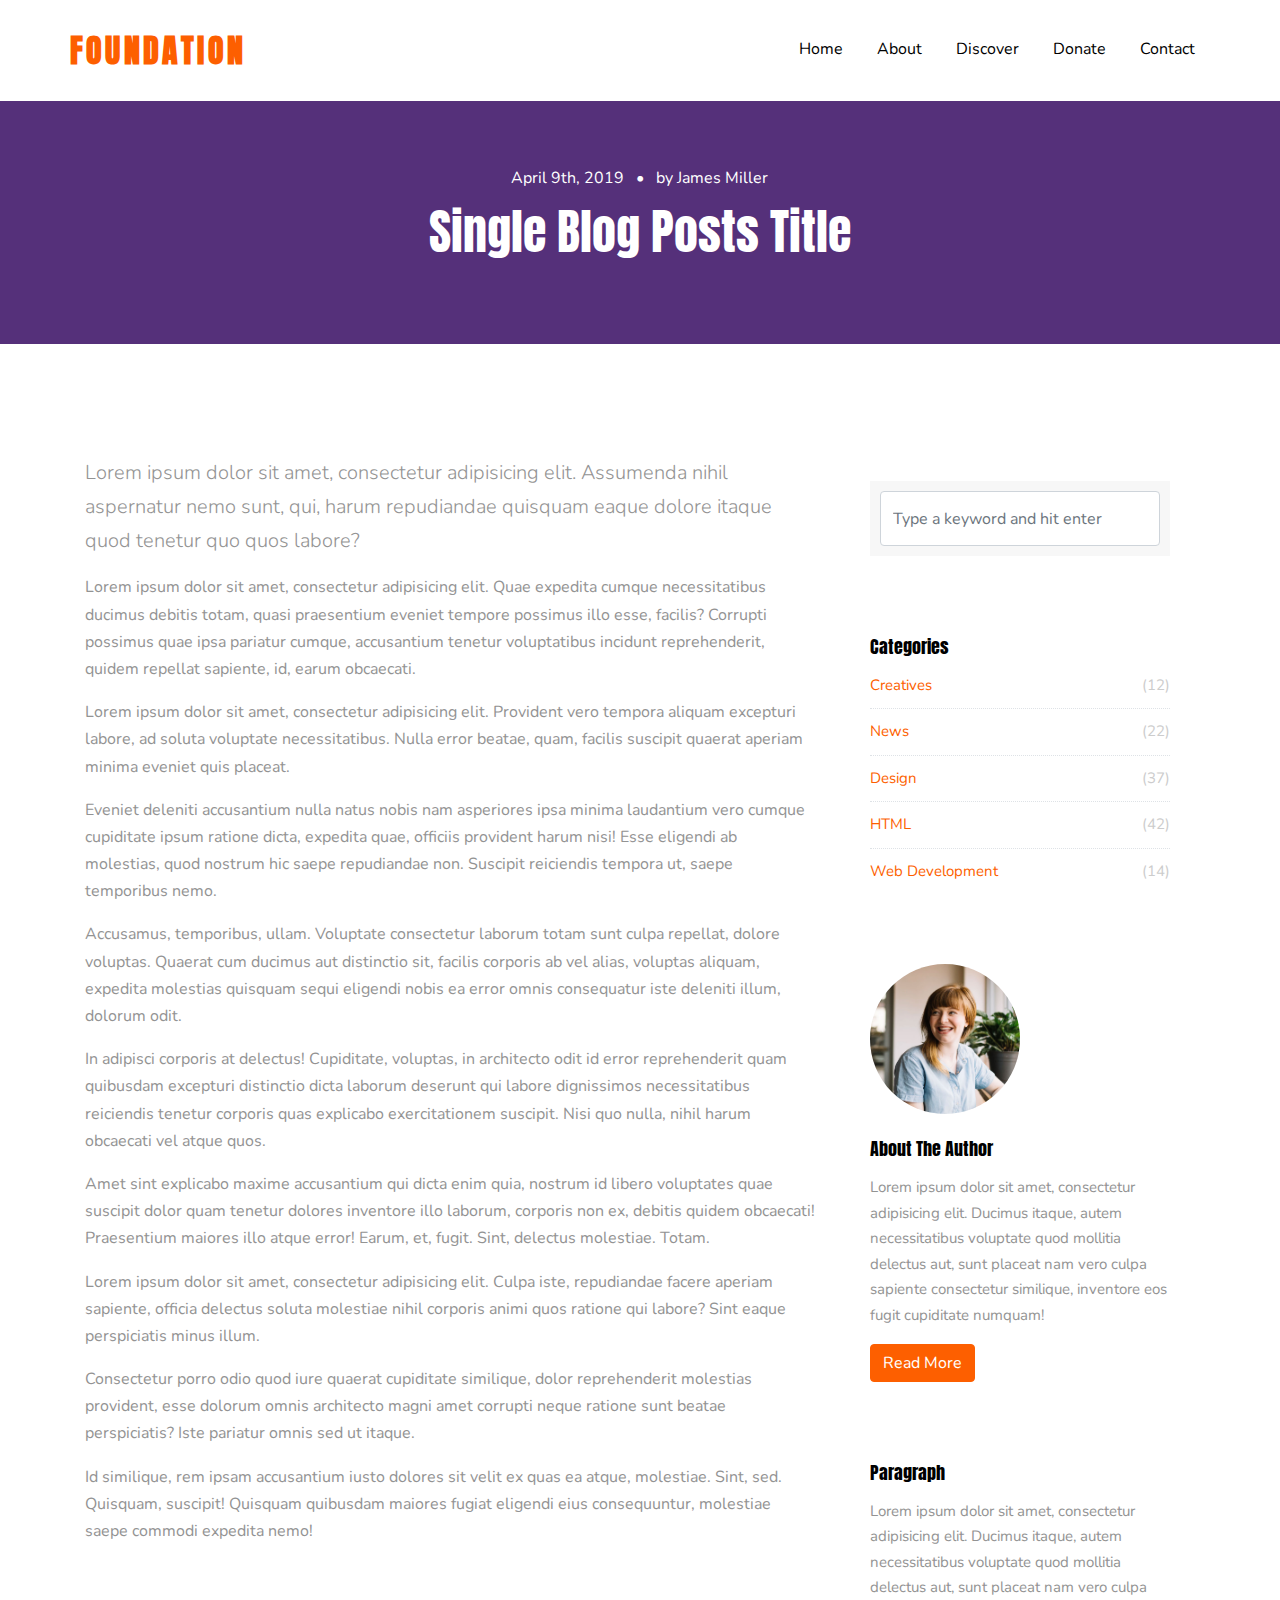
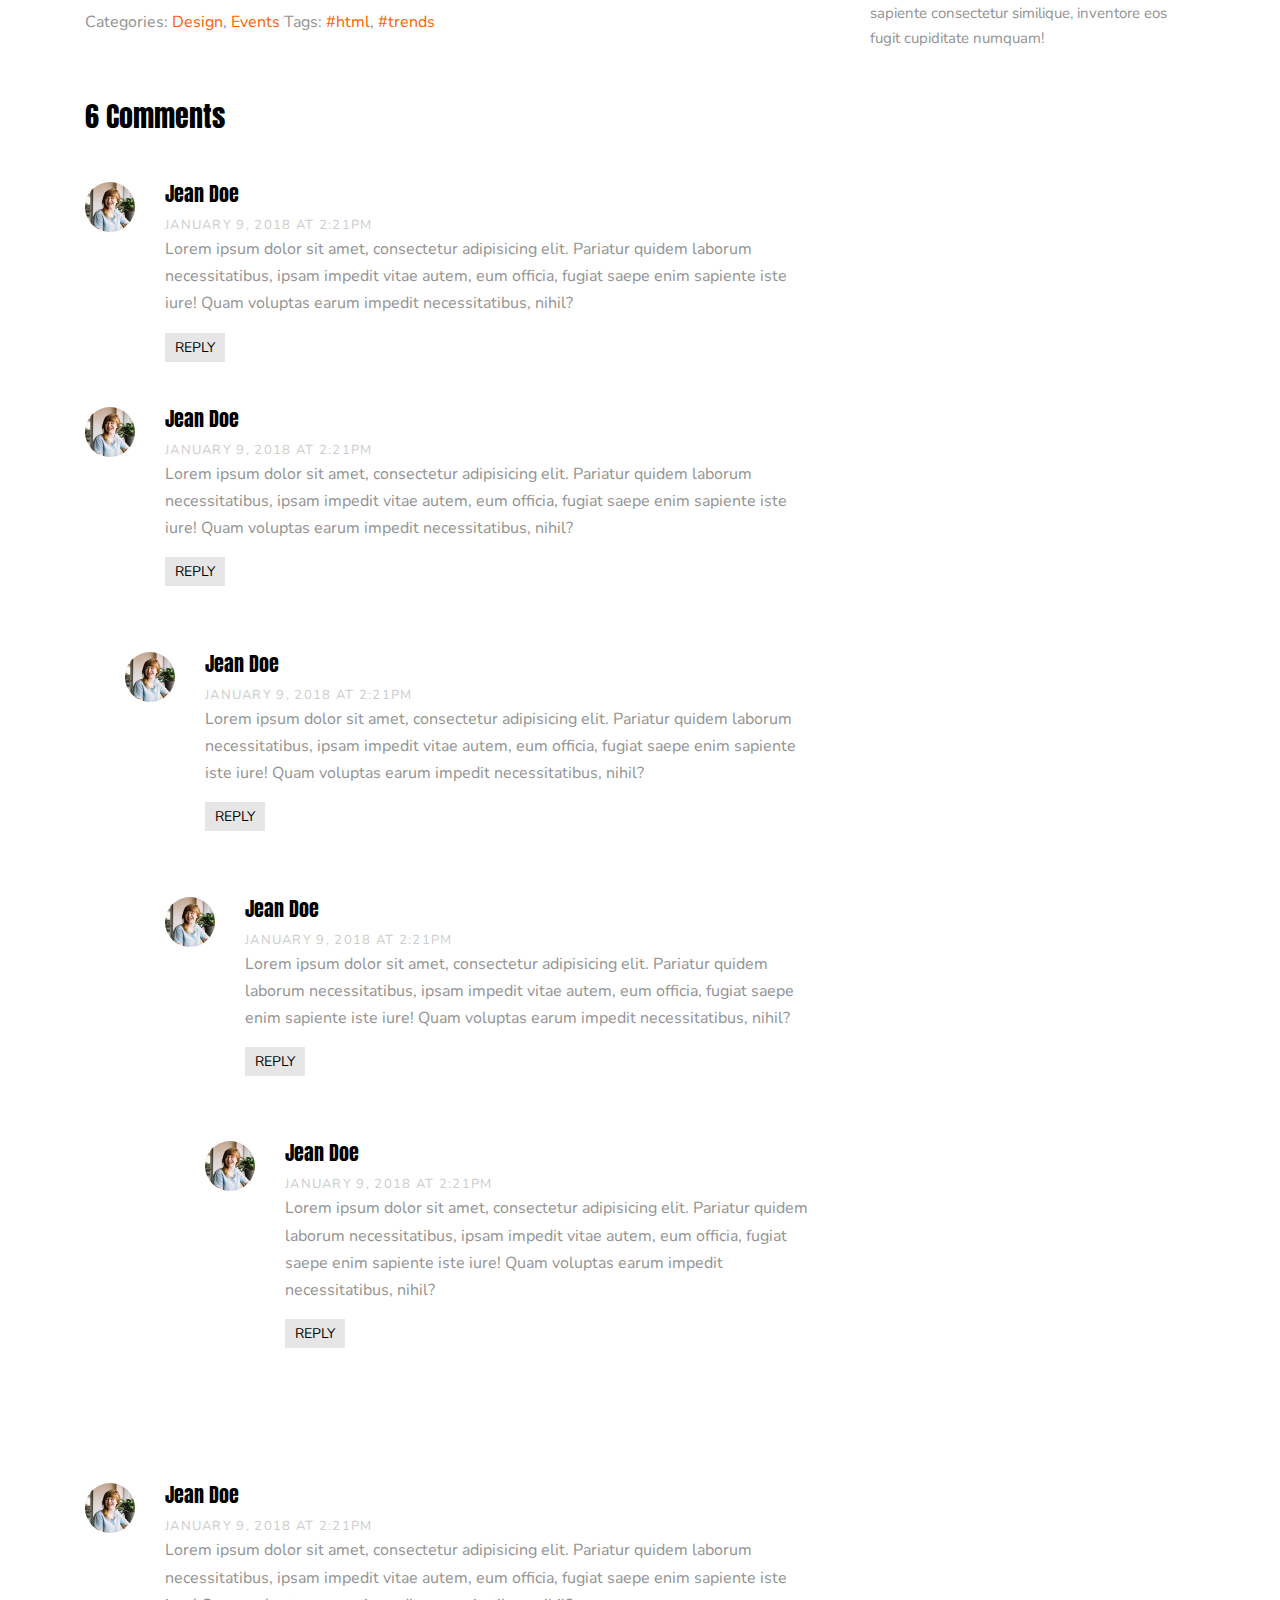
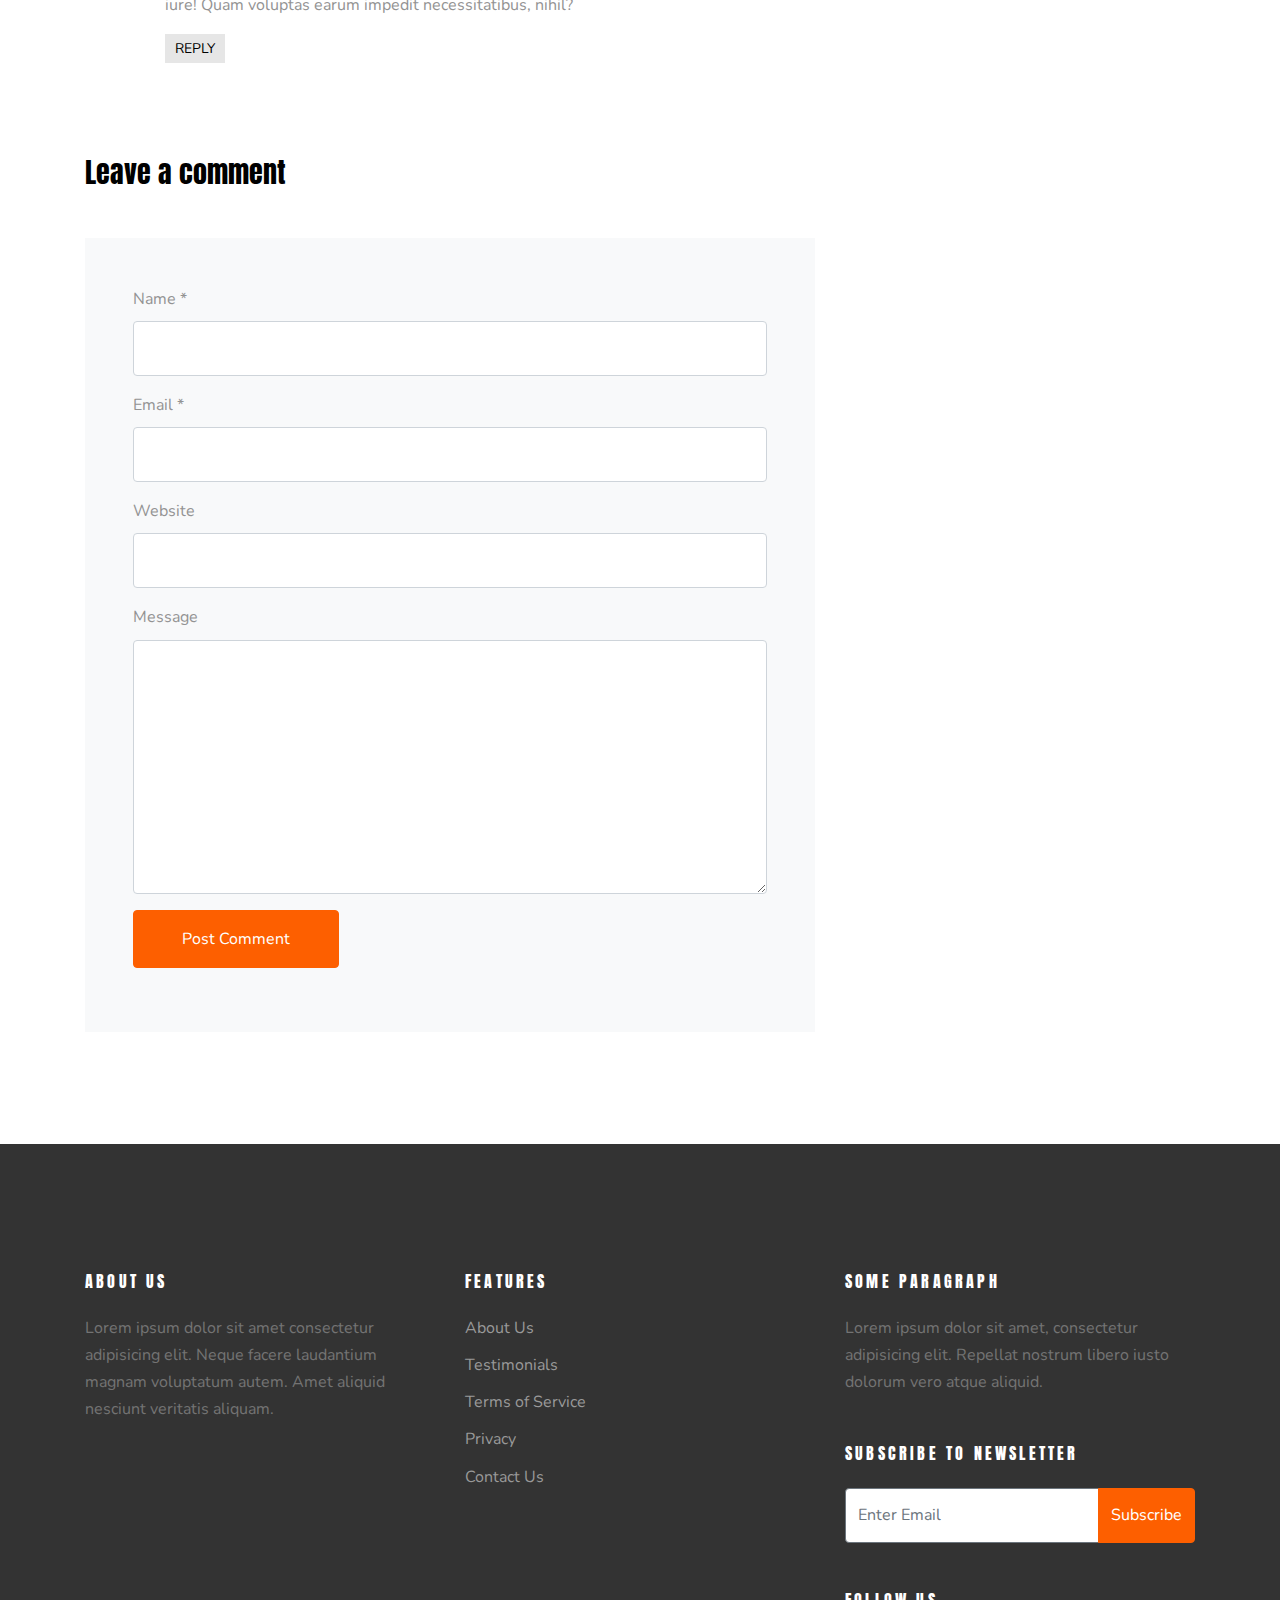
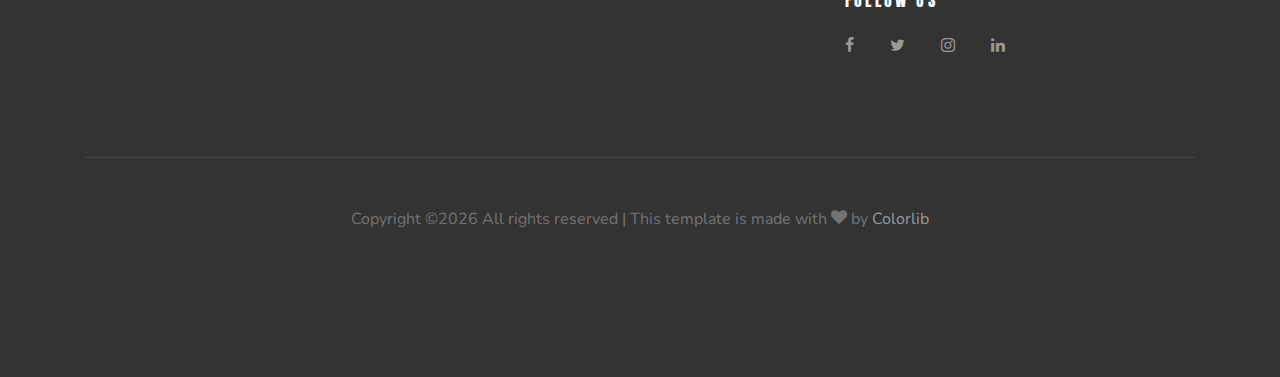
==== commit 0f7d2ef6: "second  commit" ====
--- a/single.html
+++ b/single.html
@@ -1,7 +1,7 @@
 <!DOCTYPE html>
 <html lang="en">
   <head>
-    <title>Foundation &mdash; Colorlib Website Template</title>
+    <title>Wanacel Foundation</title>
     <meta charset="utf-8">
     <meta name="viewport" content="width=device-width, initial-scale=1, shrink-to-fit=no">
 
@@ -56,7 +56,7 @@
                   <li><a href="index.html#about-section" class="nav-link">About</a></li>
                   <li><a href="index.html#discover-section" class="nav-link">Discover</a></li>
                   <li><a href="index.html#donate-section" class="nav-link">Donate</a></li>
-                  <li><a href="index.html#blog-section" class="nav-link">Blog</a></li>
+                  <!-- <li><a href="index.html#blog-section" class="nav-link">Blog</a></li> -->
                   <li><a href="index.html#contact-section" class="nav-link">Contact</a></li>
                 </ul>
               </nav>
--- a/css/style.css
+++ b/css/style.css
@@ -200,6 +200,10 @@
   .primary-outline-primary--hover:hover {
     color: #fff;
     background: #fd5f00; }
+
+.site-logo{
+  margin-bottom: 30px;
+}
 
 body {
   line-height: 1.7;
@@ -369,7 +373,10 @@
       bottom: 0;
       z-index: 0;
       width: 100%;
-      background: rgba(205, 165, 88, 0.95); }
+      /* background: #bf9cdd; */
+      /* background: rgba(109, 158, 214, 0.95);  */
+      background: #632C94;
+    }
   .bg-image > .container {
     position: relative;
     z-index: 1; }
@@ -849,11 +856,11 @@
     right: 20px;
     border: 2px solid rgba(255, 255, 255, 0.5); }
   .intro-engage > div:nth-of-type(1) {
-    background-color: #4e4e4e; }
+    background-color: #F20193; }
   .intro-engage > div:nth-of-type(2) {
-    background-color: #fd5f00; }
+    background-color: #F20193; }
   .intro-engage > div:nth-of-type(3) {
-    background-color: #a23131; }
+    background-color: #F20193; }
   .intro-engage > div *:last-child {
     margin-bottom: 0; }
 
